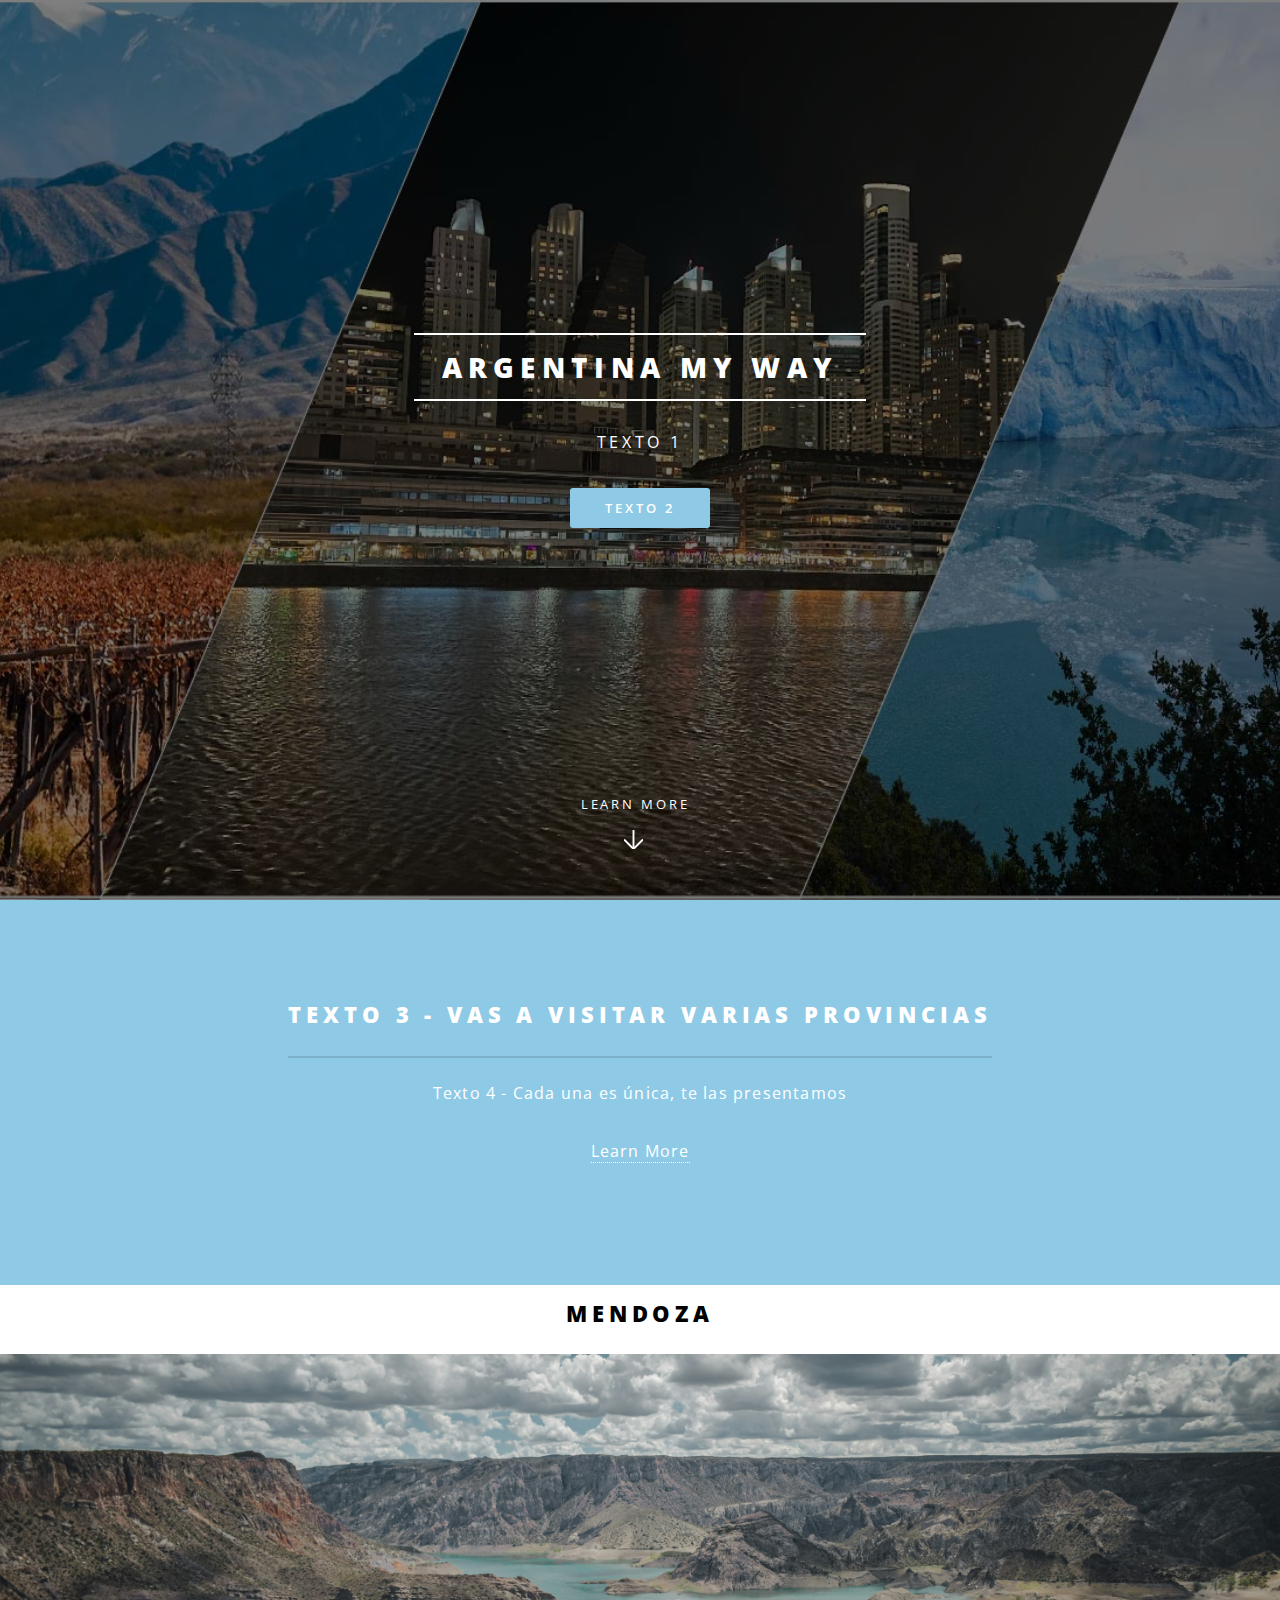
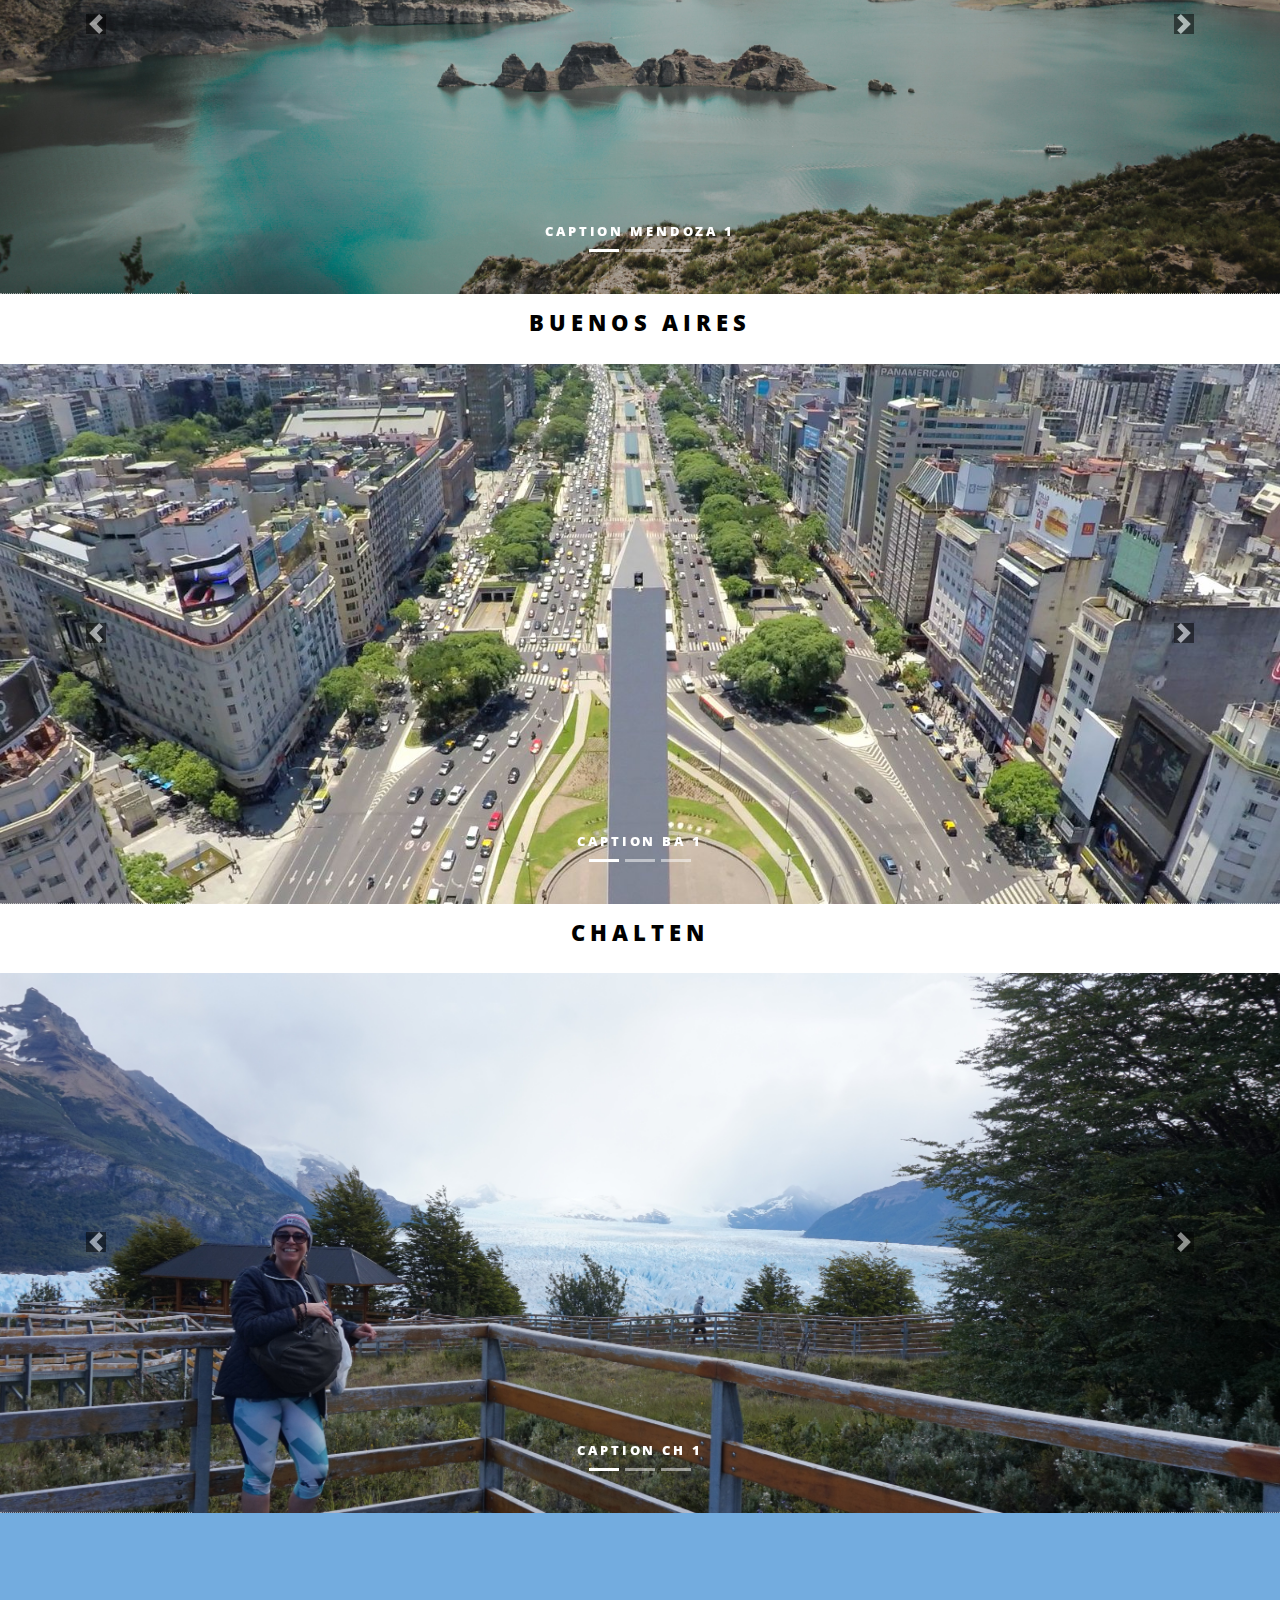
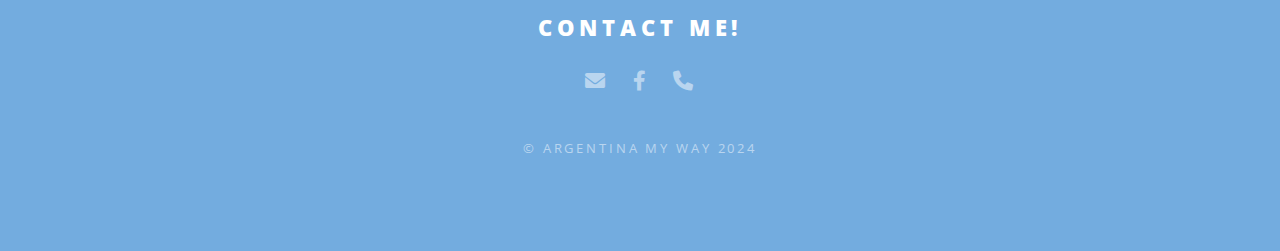
==== op1.html @ 93f3bcc3 "Added images" ====
<!DOCTYPE HTML>

<html>
	<head>
		<title>Argentina My Way</title>
		<meta charset="utf-8" />
		<meta name="viewport" content="width=device-width, initial-scale=1, user-scalable=no" />
		<link rel="stylesheet" href="https://cdn.jsdelivr.net/npm/bootstrap@4.0.0/dist/css/bootstrap.min.css" integrity="sha384-Gn5384xqQ1aoWXA+058RXPxPg6fy4IWvTNh0E263XmFcJlSAwiGgFAW/dAiS6JXm" crossorigin="anonymous">
		<link rel="stylesheet" href="assets/css/main.css" />
		<link rel="stylesheet" href="https://cdnjs.cloudflare.com/ajax/libs/font-awesome/6.0.0-beta3/css/all.min.css">

		<noscript><link rel="stylesheet" href="assets/css/noscript.css" /></noscript>
	</head>
	<body class="landing is-preload">

		<!-- Page Wrapper -->
			<div id="page-wrapper">

				

				<!-- Banner -->
				<section id="banner">
					<div class="inner">
						<h2>Argentina My Way</h2>
						<p> Texto 1</p>
						<ul class="actions special">
							<li><a href="#" class="button primary">Texto 2</a></li>
						</ul>
					</div>
					<a href="#one" class="more scrolly">Learn More</a>
				</section>

				

			</div>
			<section id="one" class="wrapper style1 special">
				<div class="inner">
					<header class="major">
						<h2>Texto 3 - Vas a visitar varias provincias</h2>
						<p>Texto 4 - Cada una es única, te las presentamos</p>
						<a href="#one" class="blanco">Learn More</a>
					</header>

				</div>
			</section>
			
			<div class="cosas">
				
			</div>
			<div class="separador">
				<h2 class="subhead">Mendoza</h2>
			</div>
			<div class="slider">
				<div id="carouselExampleIndicators" class="carousel slide" class="" data-ride="carousel">
					<ol class="carousel-indicators">
						<li data-target="#carouselExampleIndicators" data-slide-to="0" class="active"></li>
						<li data-target="#carouselExampleIndicators" data-slide-to="1"></li>
						<li data-target="#carouselExampleIndicators" data-slide-to="2"></li>
					</ol>
					<div class="carousel-inner">
						<div class="carousel-item active">
							<img class="d-block w-100 cover" src="/images/mz1.jpg" alt="First slide">
							<div class="carousel-caption d-none d-md-block">
								<h5>Caption Mendoza 1</h5>
							</div>
						</div>
						<div class="carousel-item">
							<img class="d-block w-100 cover" src="/images/mz2.jpg" alt="Second slide">
							<div class="carousel-caption d-none d-md-block">
								<h5>Caption Mendoza 2</h5>
							</div>
						</div>
						<div class="carousel-item">
							<img class="d-block w-100 cover" src="/images/mz3.jpg" alt="Third slide">
							<div class="carousel-caption d-none d-md-block">
								<h5>Caption Mendoza 3</h5>
							</div>
						</div>
					</div>
					<a class="carousel-control-prev" href="#carouselExampleIndicators" role="button" data-slide="prev">
						<span class="carousel-control-prev-icon" aria-hidden="true"></span>
						<span class="sr-only">Previous</span>
					</a>
					<a class="carousel-control-next" href="#carouselExampleIndicators" role="button" data-slide="next">
						<span class="carousel-control-next-icon" aria-hidden="true"></span>
						<span class="sr-only">Next</span>
					</a>
				</div>

			</div>
			<div class="separador">
				<h2 class="subhead">Buenos Aires</h2>
			</div>
			<div class="slider">
				<div id="carouselExampleIndicators2" class="carousel slide" class="" data-ride="carousel">
					<ol class="carousel-indicators">
						<li data-target="#carouselExampleIndicators2" data-slide-to="0" class="active"></li>
						<li data-target="#carouselExampleIndicators2" data-slide-to="1"></li>
						<li data-target="#carouselExampleIndicators2" data-slide-to="2"></li>
					</ol>
					<div class="carousel-inner">
						<div class="carousel-item active">
							<img class="d-block w-100 cover" src="/images/bsas1.jpg" alt="First slide">
							<div class="carousel-caption d-none d-md-block">
								<h5>Caption BA 1</h5>
							</div>
						</div>
						<div class="carousel-item">
							<img class="d-block w-100 cover" src="/images/bsas2.jpg" alt="Second slide">
							<div class="carousel-caption d-none d-md-block">
								<h5>Caption BA 2</h5>
							</div>
						</div>
						<div class="carousel-item">
							<img class="d-block w-100 cover" src="/images/bsas3.jpg" alt="Third slide">
							<div class="carousel-caption d-none d-md-block">
								<h5>Caption BA 3</h5>
							</div>
						</div>
					</div>
					<a class="carousel-control-prev" href="#carouselExampleIndicators2" role="button" data-slide="prev">
						<span class="carousel-control-prev-icon" aria-hidden="true"></span>
						<span class="sr-only">Previous</span>
					</a>
					<a class="carousel-control-next" href="#carouselExampleIndicators2" role="button" data-slide="next">
						<span class="carousel-control-next-icon" aria-hidden="true"></span>
						<span class="sr-only">Next</span>
					</a>
				</div>

			</div>
			<div class="separador">
				<h2 class="subhead">Chalten</h2>
			</div>
			<div class="slider">
				<div id="carouselExampleIndicators3" class="carousel slide" class="" data-ride="carousel">
					<ol class="carousel-indicators">
						<li data-target="#carouselExampleIndicators3 " data-slide-to="0" class="active"></li>
						<li data-target="#carouselExampleIndicators3" data-slide-to="1"></li>
						<li data-target="#carouselExampleIndicators3" data-slide-to="2"></li>
					</ol>
					<div class="carousel-inner">
						<div class="carousel-item active">
							<img class="d-block w-100 cover" src="/images/ch1.jpg" alt="First slide">
							<div class="carousel-caption d-none d-md-block">
								<h5>Caption CH 1</h5>
							</div>
						</div>
						<div class="carousel-item">
							<img class="d-block w-100 cover" src="/images/ch2.jpg" alt="Second slide">
							<div class="carousel-caption d-none d-md-block">
								<h5>Caption CH 2</h5>
							</div>
						</div>
						<div class="carousel-item">
							<img class="d-block w-100 cover" src="/images/ch3.jpg" alt="Third slide">
							<div class="carousel-caption d-none d-md-block">
								<h5>Caption CH 3</h5>
							</div>
						</div>
					</div>
					<a class="carousel-control-prev" href="#carouselExampleIndicators3" role="button" data-slide="prev">
						<span class="carousel-control-prev-icon" aria-hidden="true"></span>
						<span class="sr-only">Previous</span>
					</a>
					<a class="carousel-control-next" href="#carouselExampleIndicators3" role="button" data-slide="next">
						<span class="carousel-control-next-icon" aria-hidden="true"></span>
						<span class="sr-only">Next</span>
					</a>
				</div>

			</div>
			
			
			

			<!-- Footer -->
				<footer id="footer">
					<h2>Contact me!</h2>
					<ul class="icons">
						<li><a href="#" class="icon solid fa-envelope"><span class="label">Email</span></a></li>
						<li><a href="#" class="icon brands fa-facebook-f"><span class="label">Facebook</span></a></li>
						<li><a href="#" class="icon solid  fa-phone"><span class="label">Phone</span></a></li>

					</ul>
					<ul class="copyright">
						<li>&copy; Argentina My Way 2024</li>
					</ul>
				</footer>
		<!-- Scripts -->
			<script src="assets/js/jquery.min.js"></script>
			<script src="assets/js/jquery.scrollex.min.js"></script>
			<script src="assets/js/jquery.scrolly.min.js"></script>
			<script src="assets/js/browser.min.js"></script>
			<script src="assets/js/breakpoints.min.js"></script>
			<script src="assets/js/util.js"></script>
			<script src="assets/js/main.js"></script>
			<script src="https://code.jquery.com/jquery-3.2.1.slim.min.js" integrity="sha384-KJ3o2DKtIkvYIK3UENzmM7KCkRr/rE9/Qpg6aAZGJwFDMVNA/GpGFF93hXpG5KkN" crossorigin="anonymous"></script>
			<script src="https://cdn.jsdelivr.net/npm/popper.js@1.12.9/dist/umd/popper.min.js" integrity="sha384-ApNbgh9B+Y1QKtv3Rn7W3mgPxhU9K/ScQsAP7hUibX39j7fakFPskvXusvfa0b4Q" crossorigin="anonymous"></script>
			<script src="https://cdn.jsdelivr.net/npm/bootstrap@4.0.0/dist/js/bootstrap.min.js" integrity="sha384-JZR6Spejh4U02d8jOt6vLEHfe/JQGiRRSQQxSfFWpi1MquVdAyjUar5+76PVCmYl" crossorigin="anonymous"></script>

	</body>
</html>
---- assets/css/main.css ----
@import url(fontawesome-all.min.css);
@import url("https://fonts.googleapis.com/css?family=Open+Sans:400,400italic,600,600italic,800,800italic");

/*
	Spectral by HTML5 UP
	html5up.net | @ajlkn
	Free for personal and commercial use under the CCA 3.0 license (html5up.net/license)
*/

html, body, div, span, applet, object,
iframe, h1, h2, h3, h4, h5, h6, p, blockquote,
pre, a, abbr, acronym, address, big, cite,
code, del, dfn, em, img, ins, kbd, q, s, samp,
small, strike, strong, sub, sup, tt, var, b,
u, i, center, dl, dt, dd, ol, ul, li, fieldset,
form, label, legend, table, caption, tbody,
tfoot, thead, tr, th, td, article, aside,
canvas, details, embed, figure, figcaption,
footer, header, hgroup, menu, nav, output, ruby,
section, summary, time, mark, audio, video {
	margin: 0;
	padding: 0;
	border: 0;
	font-size: 100%;
	font: inherit;
	vertical-align: baseline;}

article, aside, details, figcaption, figure,
footer, header, hgroup, menu, nav, section {
	display: block;}

body {
	line-height: 1;
}

ol, ul {
	list-style: none;
}

blockquote, q {
	quotes: none;
}

	blockquote:before, blockquote:after, q:before, q:after {
		content: '';
		content: none;
	}

table {
	border-collapse: collapse;
	border-spacing: 0;
}

body {
	-webkit-text-size-adjust: none;
}

mark {
	background-color: transparent;
	color: inherit;
}

input::-moz-focus-inner {
	border: 0;
	padding: 0;
}

input, select, textarea {
	-moz-appearance: none;
	-webkit-appearance: none;
	-ms-appearance: none;
	appearance: none;
}

/* Basic */

	@-ms-viewport {
		width: device-width;
	}

	html {
		box-sizing: border-box;
	}

	*, *:before, *:after {
		box-sizing: inherit;
	}

	body {
		background: #fff;
	}

		body.is-preload *, body.is-preload *:before, body.is-preload *:after {
			-moz-animation: none !important;
			-webkit-animation: none !important;
			-ms-animation: none !important;
			animation: none !important;
			-moz-transition: none !important;
			-webkit-transition: none !important;
			-ms-transition: none !important;
			transition: none !important;
		}

	body, input, select, textarea {
		color: #fff;
		font-family: "Open Sans", Helvetica, sans-serif;
		font-size: 15pt;
		font-weight: 400;
		letter-spacing: 0.075em;
		line-height: 1.65em;
	}

		@media screen and (max-width: 1680px) {

			body, input, select, textarea {
				font-size: 13pt;
			}

		}

		@media screen and (max-width: 1280px) {

			body, input, select, textarea {
				font-size: 12pt;
			}

		}

		@media screen and (max-width: 736px) {

			body, input, select, textarea {
				font-size: 11pt;
				letter-spacing: 0.0375em;
			}

		}

	a {
		-moz-transition: color 0.2s ease, border-bottom-color 0.2s ease;
		-webkit-transition: color 0.2s ease, border-bottom-color 0.2s ease;
		-ms-transition: color 0.2s ease, border-bottom-color 0.2s ease;
		transition: color 0.2s ease, border-bottom-color 0.2s ease;
		border-bottom: dotted 1px;
		color: inherit;
		text-decoration: none;
	}

		a:hover {
			border-bottom-color: #8ecae6;
			color: #8ecae6;
		}

	strong, b {
		color: #fff;
		font-weight: 600;
	}

	em, i {
		font-style: italic;
	}

	p {
		margin: 0 0 2em 0;
	}

	h1, h2, h3, h4, h5, h6 {
		color: #fff;
		font-weight: 800;
		letter-spacing: 0.225em;
		line-height: 1em;
		margin: 0 0 1em 0;
		text-transform: uppercase;
	}

		h1 a, h2 a, h3 a, h4 a, h5 a, h6 a {
			color: inherit;
			text-decoration: none;
		}

	h2 {
		font-size: 1.35em;
		line-height: 1.75em;
	}

		@media screen and (max-width: 736px) {

			h2 {
				font-size: 1.1em;
				line-height: 1.65em;
			}

		}

	h3 {
		font-size: 1.15em;
		line-height: 1.75em;
	}

		@media screen and (max-width: 736px) {

			h3 {
				font-size: 1em;
				line-height: 1.65em;
			}

		}

	h4 {
		font-size: 1em;
		line-height: 1.5em;
	}

	h5 {
		font-size: 0.8em;
		line-height: 1.5em;
	}

	h6 {
		font-size: 0.7em;
		line-height: 1.5em;
	}

	sub {
		font-size: 0.8em;
		position: relative;
		top: 0.5em;
	}

	sup {
		font-size: 0.8em;
		position: relative;
		top: -0.5em;
	}

	hr {
		border: 0;
		border-bottom: solid 2px #fff;
		margin: 3em 0;
	}

		hr.major {
			margin: 4.5em 0;
		}

	blockquote {
		border-left: solid 4px #fff;
		font-style: italic;
		margin: 0 0 2em 0;
		padding: 0.5em 0 0.5em 2em;
	}

	code {
		background: rgba(144, 144, 144, 0.25);
		border-radius: 3px;
		font-family: "Courier New", monospace;
		font-size: 0.9em;
		letter-spacing: 0;
		margin: 0 0.25em;
		padding: 0.25em 0.65em;
	}

	pre {
		-webkit-overflow-scrolling: touch;
		font-family: "Courier New", monospace;
		font-size: 0.9em;
		margin: 0 0 2em 0;
	}

		pre code {
			display: block;
			line-height: 1.75em;
			padding: 1em 1.5em;
			overflow-x: auto;
		}

	.align-left {
		text-align: left;
	}

	.align-center {
		text-align: center;
	}

	.align-right {
		text-align: right;
	}

/* Row */

	.row {
		display: flex;
		flex-wrap: wrap;
		box-sizing: border-box;
		align-items: stretch;
	}

		.row > * {
			box-sizing: border-box;
		}

		.row.gtr-uniform > * > :last-child {
			margin-bottom: 0;
		}

		.row.aln-left {
			justify-content: flex-start;
		}

		.row.aln-center {
			justify-content: center;
		}

		.row.aln-right {
			justify-content: flex-end;
		}

		.row.aln-top {
			align-items: flex-start;
		}

		.row.aln-middle {
			align-items: center;
		}

		.row.aln-bottom {
			align-items: flex-end;
		}

		.row > .imp {
			order: -1;
		}

		.row > .col-1 {
			width: 8.33333%;
		}

		.row > .off-1 {
			margin-left: 8.33333%;
		}

		.row > .col-2 {
			width: 16.66667%;
		}

		.row > .off-2 {
			margin-left: 16.66667%;
		}

		.row > .col-3 {
			width: 25%;
		}

		.row > .off-3 {
			margin-left: 25%;
		}

		.row > .col-4 {
			width: 33.33333%;
		}

		.row > .off-4 {
			margin-left: 33.33333%;
		}

		.row > .col-5 {
			width: 41.66667%;
		}

		.row > .off-5 {
			margin-left: 41.66667%;
		}

		.row > .col-6 {
			width: 50%;
		}

		.row > .off-6 {
			margin-left: 50%;
		}

		.row > .col-7 {
			width: 58.33333%;
		}

		.row > .off-7 {
			margin-left: 58.33333%;
		}

		.row > .col-8 {
			width: 66.66667%;
		}

		.row > .off-8 {
			margin-left: 66.66667%;
		}

		.row > .col-9 {
			width: 75%;
		}

		.row > .off-9 {
			margin-left: 75%;
		}

		.row > .col-10 {
			width: 83.33333%;
		}

		.row > .off-10 {
			margin-left: 83.33333%;
		}

		.row > .col-11 {
			width: 91.66667%;
		}

		.row > .off-11 {
			margin-left: 91.66667%;
		}

		.row > .col-12 {
			width: 100%;
		}

		.row > .off-12 {
			margin-left: 100%;
		}

		.row.gtr-0 {
			margin-top: 0;
			margin-left: 0em;
		}

			.row.gtr-0 > * {
				padding: 0 0 0 0em;
			}

			.row.gtr-0.gtr-uniform {
				margin-top: 0em;
			}

				.row.gtr-0.gtr-uniform > * {
					padding-top: 0em;
				}

		.row.gtr-25 {
			margin-top: 0;
			margin-left: -0.375em;
		}

			.row.gtr-25 > * {
				padding: 0 0 0 0.375em;
			}

			.row.gtr-25.gtr-uniform {
				margin-top: -0.375em;
			}

				.row.gtr-25.gtr-uniform > * {
					padding-top: 0.375em;
				}

		.row.gtr-50 {
			margin-top: 0;
			margin-left: -0.75em;
		}

			.row.gtr-50 > * {
				padding: 0 0 0 0.75em;
			}

			.row.gtr-50.gtr-uniform {
				margin-top: -0.75em;
			}

				.row.gtr-50.gtr-uniform > * {
					padding-top: 0.75em;
				}

		.row {
			margin-top: 0;
			margin-left: -1.5em;
		}

			.row > * {
				padding: 0 0 0 1.5em;
			}

			.row.gtr-uniform {
				margin-top: -1.5em;
			}

				.row.gtr-uniform > * {
					padding-top: 1.5em;
				}

		.row.gtr-150 {
			margin-top: 0;
			margin-left: -2.25em;
		}

			.row.gtr-150 > * {
				padding: 0 0 0 2.25em;
			}

			.row.gtr-150.gtr-uniform {
				margin-top: -2.25em;
			}

				.row.gtr-150.gtr-uniform > * {
					padding-top: 2.25em;
				}

		.row.gtr-200 {
			margin-top: 0;
			margin-left: -3em;
		}

			.row.gtr-200 > * {
				padding: 0 0 0 3em;
			}

			.row.gtr-200.gtr-uniform {
				margin-top: -3em;
			}

				.row.gtr-200.gtr-uniform > * {
					padding-top: 3em;
				}

		@media screen and (max-width: 1680px) {

			.row {
				display: flex;
				flex-wrap: wrap;
				box-sizing: border-box;
				align-items: stretch;
			}

				.row > * {
					box-sizing: border-box;
				}

				.row.gtr-uniform > * > :last-child {
					margin-bottom: 0;
				}

				.row.aln-left {
					justify-content: flex-start;
				}

				.row.aln-center {
					justify-content: center;
				}

				.row.aln-right {
					justify-content: flex-end;
				}

				.row.aln-top {
					align-items: flex-start;
				}

				.row.aln-middle {
					align-items: center;
				}

				.row.aln-bottom {
					align-items: flex-end;
				}

				.row > .imp-xlarge {
					order: -1;
				}

				.row > .col-1-xlarge {
					width: 8.33333%;
				}

				.row > .off-1-xlarge {
					margin-left: 8.33333%;
				}

				.row > .col-2-xlarge {
					width: 16.66667%;
				}

				.row > .off-2-xlarge {
					margin-left: 16.66667%;
				}

				.row > .col-3-xlarge {
					width: 25%;
				}

				.row > .off-3-xlarge {
					margin-left: 25%;
				}

				.row > .col-4-xlarge {
					width: 33.33333%;
				}

				.row > .off-4-xlarge {
					margin-left: 33.33333%;
				}

				.row > .col-5-xlarge {
					width: 41.66667%;
				}

				.row > .off-5-xlarge {
					margin-left: 41.66667%;
				}

				.row > .col-6-xlarge {
					width: 50%;
				}

				.row > .off-6-xlarge {
					margin-left: 50%;
				}

				.row > .col-7-xlarge {
					width: 58.33333%;
				}

				.row > .off-7-xlarge {
					margin-left: 58.33333%;
				}

				.row > .col-8-xlarge {
					width: 66.66667%;
				}

				.row > .off-8-xlarge {
					margin-left: 66.66667%;
				}

				.row > .col-9-xlarge {
					width: 75%;
				}

				.row > .off-9-xlarge {
					margin-left: 75%;
				}

				.row > .col-10-xlarge {
					width: 83.33333%;
				}

				.row > .off-10-xlarge {
					margin-left: 83.33333%;
				}

				.row > .col-11-xlarge {
					width: 91.66667%;
				}

				.row > .off-11-xlarge {
					margin-left: 91.66667%;
				}

				.row > .col-12-xlarge {
					width: 100%;
				}

				.row > .off-12-xlarge {
					margin-left: 100%;
				}

				.row.gtr-0 {
					margin-top: 0;
					margin-left: 0em;
				}

					.row.gtr-0 > * {
						padding: 0 0 0 0em;
					}

					.row.gtr-0.gtr-uniform {
						margin-top: 0em;
					}

						.row.gtr-0.gtr-uniform > * {
							padding-top: 0em;
						}

				.row.gtr-25 {
					margin-top: 0;
					margin-left: -0.375em;
				}

					.row.gtr-25 > * {
						padding: 0 0 0 0.375em;
					}

					.row.gtr-25.gtr-uniform {
						margin-top: -0.375em;
					}

						.row.gtr-25.gtr-uniform > * {
							padding-top: 0.375em;
						}

				.row.gtr-50 {
					margin-top: 0;
					margin-left: -0.75em;
				}

					.row.gtr-50 > * {
						padding: 0 0 0 0.75em;
					}

					.row.gtr-50.gtr-uniform {
						margin-top: -0.75em;
					}

						.row.gtr-50.gtr-uniform > * {
							padding-top: 0.75em;
						}

				.row {
					margin-top: 0;
					margin-left: -1.5em;
				}

					.row > * {
						padding: 0 0 0 1.5em;
					}

					.row.gtr-uniform {
						margin-top: -1.5em;
					}

						.row.gtr-uniform > * {
							padding-top: 1.5em;
						}

				.row.gtr-150 {
					margin-top: 0;
					margin-left: -2.25em;
				}

					.row.gtr-150 > * {
						padding: 0 0 0 2.25em;
					}

					.row.gtr-150.gtr-uniform {
						margin-top: -2.25em;
					}

						.row.gtr-150.gtr-uniform > * {
							padding-top: 2.25em;
						}

				.row.gtr-200 {
					margin-top: 0;
					margin-left: -3em;
				}

					.row.gtr-200 > * {
						padding: 0 0 0 3em;
					}

					.row.gtr-200.gtr-uniform {
						margin-top: -3em;
					}

						.row.gtr-200.gtr-uniform > * {
							padding-top: 3em;
						}

		}

		@media screen and (max-width: 1280px) {

			.row {
				display: flex;
				flex-wrap: wrap;
				box-sizing: border-box;
				align-items: stretch;
			}

				.row > * {
					box-sizing: border-box;
				}

				.row.gtr-uniform > * > :last-child {
					margin-bottom: 0;
				}

				.row.aln-left {
					justify-content: flex-start;
				}

				.row.aln-center {
					justify-content: center;
				}

				.row.aln-right {
					justify-content: flex-end;
				}

				.row.aln-top {
					align-items: flex-start;
				}

				.row.aln-middle {
					align-items: center;
				}

				.row.aln-bottom {
					align-items: flex-end;
				}

				.row > .imp-large {
					order: -1;
				}

				.row > .col-1-large {
					width: 8.33333%;
				}

				.row > .off-1-large {
					margin-left: 8.33333%;
				}

				.row > .col-2-large {
					width: 16.66667%;
				}

				.row > .off-2-large {
					margin-left: 16.66667%;
				}

				.row > .col-3-large {
					width: 25%;
				}

				.row > .off-3-large {
					margin-left: 25%;
				}

				.row > .col-4-large {
					width: 33.33333%;
				}

				.row > .off-4-large {
					margin-left: 33.33333%;
				}

				.row > .col-5-large {
					width: 41.66667%;
				}

				.row > .off-5-large {
					margin-left: 41.66667%;
				}

				.row > .col-6-large {
					width: 50%;
				}

				.row > .off-6-large {
					margin-left: 50%;
				}

				.row > .col-7-large {
					width: 58.33333%;
				}

				.row > .off-7-large {
					margin-left: 58.33333%;
				}

				.row > .col-8-large {
					width: 66.66667%;
				}

				.row > .off-8-large {
					margin-left: 66.66667%;
				}

				.row > .col-9-large {
					width: 75%;
				}

				.row > .off-9-large {
					margin-left: 75%;
				}

				.row > .col-10-large {
					width: 83.33333%;
				}

				.row > .off-10-large {
					margin-left: 83.33333%;
				}

				.row > .col-11-large {
					width: 91.66667%;
				}

				.row > .off-11-large {
					margin-left: 91.66667%;
				}

				.row > .col-12-large {
					width: 100%;
				}

				.row > .off-12-large {
					margin-left: 100%;
				}

				.row.gtr-0 {
					margin-top: 0;
					margin-left: 0em;
				}

					.row.gtr-0 > * {
						padding: 0 0 0 0em;
					}

					.row.gtr-0.gtr-uniform {
						margin-top: 0em;
					}

						.row.gtr-0.gtr-uniform > * {
							padding-top: 0em;
						}

				.row.gtr-25 {
					margin-top: 0;
					margin-left: -0.375em;
				}

					.row.gtr-25 > * {
						padding: 0 0 0 0.375em;
					}

					.row.gtr-25.gtr-uniform {
						margin-top: -0.375em;
					}

						.row.gtr-25.gtr-uniform > * {
							padding-top: 0.375em;
						}

				.row.gtr-50 {
					margin-top: 0;
					margin-left: -0.75em;
				}

					.row.gtr-50 > * {
						padding: 0 0 0 0.75em;
					}

					.row.gtr-50.gtr-uniform {
						margin-top: -0.75em;
					}

						.row.gtr-50.gtr-uniform > * {
							padding-top: 0.75em;
						}

				.row {
					margin-top: 0;
					margin-left: -1.5em;
				}

					.row > * {
						padding: 0 0 0 1.5em;
					}

					.row.gtr-uniform {
						margin-top: -1.5em;
					}

						.row.gtr-uniform > * {
							padding-top: 1.5em;
						}

				.row.gtr-150 {
					margin-top: 0;
					margin-left: -2.25em;
				}

					.row.gtr-150 > * {
						padding: 0 0 0 2.25em;
					}

					.row.gtr-150.gtr-uniform {
						margin-top: -2.25em;
					}

						.row.gtr-150.gtr-uniform > * {
							padding-top: 2.25em;
						}

				.row.gtr-200 {
					margin-top: 0;
					margin-left: -3em;
				}

					.row.gtr-200 > * {
						padding: 0 0 0 3em;
					}

					.row.gtr-200.gtr-uniform {
						margin-top: -3em;
					}

						.row.gtr-200.gtr-uniform > * {
							padding-top: 3em;
						}

		}

		@media screen and (max-width: 980px) {

			.row {
				display: flex;
				flex-wrap: wrap;
				box-sizing: border-box;
				align-items: stretch;
			}

				.row > * {
					box-sizing: border-box;
				}

				.row.gtr-uniform > * > :last-child {
					margin-bottom: 0;
				}

				.row.aln-left {
					justify-content: flex-start;
				}

				.row.aln-center {
					justify-content: center;
				}

				.row.aln-right {
					justify-content: flex-end;
				}

				.row.aln-top {
					align-items: flex-start;
				}

				.row.aln-middle {
					align-items: center;
				}

				.row.aln-bottom {
					align-items: flex-end;
				}

				.row > .imp-medium {
					order: -1;
				}

				.row > .col-1-medium {
					width: 8.33333%;
				}

				.row > .off-1-medium {
					margin-left: 8.33333%;
				}

				.row > .col-2-medium {
					width: 16.66667%;
				}

				.row > .off-2-medium {
					margin-left: 16.66667%;
				}

				.row > .col-3-medium {
					width: 25%;
				}

				.row > .off-3-medium {
					margin-left: 25%;
				}

				.row > .col-4-medium {
					width: 33.33333%;
				}

				.row > .off-4-medium {
					margin-left: 33.33333%;
				}

				.row > .col-5-medium {
					width: 41.66667%;
				}

				.row > .off-5-medium {
					margin-left: 41.66667%;
				}

				.row > .col-6-medium {
					width: 50%;
				}

				.row > .off-6-medium {
					margin-left: 50%;
				}

				.row > .col-7-medium {
					width: 58.33333%;
				}

				.row > .off-7-medium {
					margin-left: 58.33333%;
				}

				.row > .col-8-medium {
					width: 66.66667%;
				}

				.row > .off-8-medium {
					margin-left: 66.66667%;
				}

				.row > .col-9-medium {
					width: 75%;
				}

				.row > .off-9-medium {
					margin-left: 75%;
				}

				.row > .col-10-medium {
					width: 83.33333%;
				}

				.row > .off-10-medium {
					margin-left: 83.33333%;
				}

				.row > .col-11-medium {
					width: 91.66667%;
				}

				.row > .off-11-medium {
					margin-left: 91.66667%;
				}

				.row > .col-12-medium {
					width: 100%;
				}

				.row > .off-12-medium {
					margin-left: 100%;
				}

				.row.gtr-0 {
					margin-top: 0;
					margin-left: 0em;
				}

					.row.gtr-0 > * {
						padding: 0 0 0 0em;
					}

					.row.gtr-0.gtr-uniform {
						margin-top: 0em;
					}

						.row.gtr-0.gtr-uniform > * {
							padding-top: 0em;
						}

				.row.gtr-25 {
					margin-top: 0;
					margin-left: -0.375em;
				}

					.row.gtr-25 > * {
						padding: 0 0 0 0.375em;
					}

					.row.gtr-25.gtr-uniform {
						margin-top: -0.375em;
					}

						.row.gtr-25.gtr-uniform > * {
							padding-top: 0.375em;
						}

				.row.gtr-50 {
					margin-top: 0;
					margin-left: -0.75em;
				}

					.row.gtr-50 > * {
						padding: 0 0 0 0.75em;
					}

					.row.gtr-50.gtr-uniform {
						margin-top: -0.75em;
					}

						.row.gtr-50.gtr-uniform > * {
							padding-top: 0.75em;
						}

				.row {
					margin-top: 0;
					margin-left: -1.5em;
				}

					.row > * {
						padding: 0 0 0 1.5em;
					}

					.row.gtr-uniform {
						margin-top: -1.5em;
					}

						.row.gtr-uniform > * {
							padding-top: 1.5em;
						}

				.row.gtr-150 {
					margin-top: 0;
					margin-left: -2.25em;
				}

					.row.gtr-150 > * {
						padding: 0 0 0 2.25em;
					}

					.row.gtr-150.gtr-uniform {
						margin-top: -2.25em;
					}

						.row.gtr-150.gtr-uniform > * {
							padding-top: 2.25em;
						}

				.row.gtr-200 {
					margin-top: 0;
					margin-left: -3em;
				}

					.row.gtr-200 > * {
						padding: 0 0 0 3em;
					}

					.row.gtr-200.gtr-uniform {
						margin-top: -3em;
					}

						.row.gtr-200.gtr-uniform > * {
							padding-top: 3em;
						}

		}

		@media screen and (max-width: 736px) {

			.row {
				display: flex;
				flex-wrap: wrap;
				box-sizing: border-box;
				align-items: stretch;
			}

				.row > * {
					box-sizing: border-box;
				}

				.row.gtr-uniform > * > :last-child {
					margin-bottom: 0;
				}

				.row.aln-left {
					justify-content: flex-start;
				}

				.row.aln-center {
					justify-content: center;
				}

				.row.aln-right {
					justify-content: flex-end;
				}

				.row.aln-top {
					align-items: flex-start;
				}

				.row.aln-middle {
					align-items: center;
				}

				.row.aln-bottom {
					align-items: flex-end;
				}

				.row > .imp-small {
					order: -1;
				}

				.row > .col-1-small {
					width: 8.33333%;
				}

				.row > .off-1-small {
					margin-left: 8.33333%;
				}

				.row > .col-2-small {
					width: 16.66667%;
				}

				.row > .off-2-small {
					margin-left: 16.66667%;
				}

				.row > .col-3-small {
					width: 25%;
				}

				.row > .off-3-small {
					margin-left: 25%;
				}

				.row > .col-4-small {
					width: 33.33333%;
				}

				.row > .off-4-small {
					margin-left: 33.33333%;
				}

				.row > .col-5-small {
					width: 41.66667%;
				}

				.row > .off-5-small {
					margin-left: 41.66667%;
				}

				.row > .col-6-small {
					width: 50%;
				}

				.row > .off-6-small {
					margin-left: 50%;
				}

				.row > .col-7-small {
					width: 58.33333%;
				}

				.row > .off-7-small {
					margin-left: 58.33333%;
				}

				.row > .col-8-small {
					width: 66.66667%;
				}

				.row > .off-8-small {
					margin-left: 66.66667%;
				}

				.row > .col-9-small {
					width: 75%;
				}

				.row > .off-9-small {
					margin-left: 75%;
				}

				.row > .col-10-small {
					width: 83.33333%;
				}

				.row > .off-10-small {
					margin-left: 83.33333%;
				}

				.row > .col-11-small {
					width: 91.66667%;
				}

				.row > .off-11-small {
					margin-left: 91.66667%;
				}

				.row > .col-12-small {
					width: 100%;
				}

				.row > .off-12-small {
					margin-left: 100%;
				}

				.row.gtr-0 {
					margin-top: 0;
					margin-left: 0em;
				}

					.row.gtr-0 > * {
						padding: 0 0 0 0em;
					}

					.row.gtr-0.gtr-uniform {
						margin-top: 0em;
					}

						.row.gtr-0.gtr-uniform > * {
							padding-top: 0em;
						}

				.row.gtr-25 {
					margin-top: 0;
					margin-left: -0.375em;
				}

					.row.gtr-25 > * {
						padding: 0 0 0 0.375em;
					}

					.row.gtr-25.gtr-uniform {
						margin-top: -0.375em;
					}

						.row.gtr-25.gtr-uniform > * {
							padding-top: 0.375em;
						}

				.row.gtr-50 {
					margin-top: 0;
					margin-left: -0.75em;
				}

					.row.gtr-50 > * {
						padding: 0 0 0 0.75em;
					}

					.row.gtr-50.gtr-uniform {
						margin-top: -0.75em;
					}

						.row.gtr-50.gtr-uniform > * {
							padding-top: 0.75em;
						}

				.row {
					margin-top: 0;
					margin-left: -1.5em;
				}

					.row > * {
						padding: 0 0 0 1.5em;
					}

					.row.gtr-uniform {
						margin-top: -1.5em;
					}

						.row.gtr-uniform > * {
							padding-top: 1.5em;
						}

				.row.gtr-150 {
					margin-top: 0;
					margin-left: -2.25em;
				}

					.row.gtr-150 > * {
						padding: 0 0 0 2.25em;
					}

					.row.gtr-150.gtr-uniform {
						margin-top: -2.25em;
					}

						.row.gtr-150.gtr-uniform > * {
							padding-top: 2.25em;
						}

				.row.gtr-200 {
					margin-top: 0;
					margin-left: -3em;
				}

					.row.gtr-200 > * {
						padding: 0 0 0 3em;
					}

					.row.gtr-200.gtr-uniform {
						margin-top: -3em;
					}

						.row.gtr-200.gtr-uniform > * {
							padding-top: 3em;
						}

		}

		@media screen and (max-width: 480px) {

			.row {
				display: flex;
				flex-wrap: wrap;
				box-sizing: border-box;
				align-items: stretch;
			}

				.row > * {
					box-sizing: border-box;
				}

				.row.gtr-uniform > * > :last-child {
					margin-bottom: 0;
				}

				.row.aln-left {
					justify-content: flex-start;
				}

				.row.aln-center {
					justify-content: center;
				}

				.row.aln-right {
					justify-content: flex-end;
				}

				.row.aln-top {
					align-items: flex-start;
				}

				.row.aln-middle {
					align-items: center;
				}

				.row.aln-bottom {
					align-items: flex-end;
				}

				.row > .imp-xsmall {
					order: -1;
				}

				.row > .col-1-xsmall {
					width: 8.33333%;
				}

				.row > .off-1-xsmall {
					margin-left: 8.33333%;
				}

				.row > .col-2-xsmall {
					width: 16.66667%;
				}

				.row > .off-2-xsmall {
					margin-left: 16.66667%;
				}

				.row > .col-3-xsmall {
					width: 25%;
				}

				.row > .off-3-xsmall {
					margin-left: 25%;
				}

				.row > .col-4-xsmall {
					width: 33.33333%;
				}

				.row > .off-4-xsmall {
					margin-left: 33.33333%;
				}

				.row > .col-5-xsmall {
					width: 41.66667%;
				}

				.row > .off-5-xsmall {
					margin-left: 41.66667%;
				}

				.row > .col-6-xsmall {
					width: 50%;
				}

				.row > .off-6-xsmall {
					margin-left: 50%;
				}

				.row > .col-7-xsmall {
					width: 58.33333%;
				}

				.row > .off-7-xsmall {
					margin-left: 58.33333%;
				}

				.row > .col-8-xsmall {
					width: 66.66667%;
				}

				.row > .off-8-xsmall {
					margin-left: 66.66667%;
				}

				.row > .col-9-xsmall {
					width: 75%;
				}

				.row > .off-9-xsmall {
					margin-left: 75%;
				}

				.row > .col-10-xsmall {
					width: 83.33333%;
				}

				.row > .off-10-xsmall {
					margin-left: 83.33333%;
				}

				.row > .col-11-xsmall {
					width: 91.66667%;
				}

				.row > .off-11-xsmall {
					margin-left: 91.66667%;
				}

				.row > .col-12-xsmall {
					width: 100%;
				}

				.row > .off-12-xsmall {
					margin-left: 100%;
				}

				.row.gtr-0 {
					margin-top: 0;
					margin-left: 0em;
				}

					.row.gtr-0 > * {
						padding: 0 0 0 0em;
					}

					.row.gtr-0.gtr-uniform {
						margin-top: 0em;
					}

						.row.gtr-0.gtr-uniform > * {
							padding-top: 0em;
						}

				.row.gtr-25 {
					margin-top: 0;
					margin-left: -0.375em;
				}

					.row.gtr-25 > * {
						padding: 0 0 0 0.375em;
					}

					.row.gtr-25.gtr-uniform {
						margin-top: -0.375em;
					}

						.row.gtr-25.gtr-uniform > * {
							padding-top: 0.375em;
						}

				.row.gtr-50 {
					margin-top: 0;
					margin-left: -0.75em;
				}

					.row.gtr-50 > * {
						padding: 0 0 0 0.75em;
					}

					.row.gtr-50.gtr-uniform {
						margin-top: -0.75em;
					}

						.row.gtr-50.gtr-uniform > * {
							padding-top: 0.75em;
						}

				.row {
					margin-top: 0;
					margin-left: -1.5em;
				}

					.row > * {
						padding: 0 0 0 1.5em;
					}

					.row.gtr-uniform {
						margin-top: -1.5em;
					}

						.row.gtr-uniform > * {
							padding-top: 1.5em;
						}

				.row.gtr-150 {
					margin-top: 0;
					margin-left: -2.25em;
				}

					.row.gtr-150 > * {
						padding: 0 0 0 2.25em;
					}

					.row.gtr-150.gtr-uniform {
						margin-top: -2.25em;
					}

						.row.gtr-150.gtr-uniform > * {
							padding-top: 2.25em;
						}

				.row.gtr-200 {
					margin-top: 0;
					margin-left: -3em;
				}

					.row.gtr-200 > * {
						padding: 0 0 0 3em;
					}

					.row.gtr-200.gtr-uniform {
						margin-top: -3em;
					}

						.row.gtr-200.gtr-uniform > * {
							padding-top: 3em;
						}

		}

/* Section/Article */

	section.special, article.special {
		text-align: center;
	}

	header p {
		color: rgba(255, 255, 255, 0.5);
		position: relative;
		top: -0.25em;
	}

	header h3 + p {
		font-size: 1.1em;
	}

	header h4 + p,
	header h5 + p,
	header h6 + p {
		font-size: 0.9em;
	}

	header.major {
		margin: 0 0 3.5em 0;
	}

		header.major h2, header.major h3, header.major h4, header.major h5, header.major h6 {
			border-bottom: solid 2px #fff;
			display: inline-block;
			padding-bottom: 1em;
			position: relative;
		}

			header.major h2:after, header.major h3:after, header.major h4:after, header.major h5:after, header.major h6:after {
				content: '';
				display: block;
				height: 1px;
			}

		header.major p {
			color: #fff;
			top: 0;
		}

		@media screen and (max-width: 736px) {

			header.major {
				margin: 0 0 2em 0;
			}

		}

	@media screen and (max-width: 980px) {

		header br {
			display: none;
		}

	}

/* Form */

	form {
		margin: 0 0 2em 0;
	}

	label {
		color: #fff;
		display: block;
		font-size: 0.9em;
		font-weight: 600;
		margin: 0 0 1em 0;
	}

	input[type="text"],
	input[type="password"],
	input[type="email"],
	select,
	textarea {
		-moz-appearance: none;
		-webkit-appearance: none;
		-ms-appearance: none;
		appearance: none;
		background-color: rgba(144, 144, 144, 0.25);
		border-radius: 3px;
		border: none;
		color: inherit;
		display: block;
		outline: 0;
		padding: 0 1em;
		text-decoration: none;
		width: 100%;
	}

		input[type="text"]:invalid,
		input[type="password"]:invalid,
		input[type="email"]:invalid,
		select:invalid,
		textarea:invalid {
			box-shadow: none;
		}

		input[type="text"]:focus,
		input[type="password"]:focus,
		input[type="email"]:focus,
		select:focus,
		textarea:focus {
			box-shadow: 0 0 0 2px #21b2a6;
		}

	select {
		background-size: 1.25em;
		background-repeat: no-repeat;
		background-position: calc(100% - 1em) center;
		height: 2.75em;
		padding-right: 2.75em;
		text-overflow: ellipsis;
	}

		select:focus::-ms-value {
			background-color: transparent;
		}

		select::-ms-expand {
			display: none;
		}

	input[type="text"],
	input[type="password"],
	input[type="email"],
	select {
		height: 2.75em;
	}

	textarea {
		padding: 0.75em 1em;
	}

	input[type="checkbox"],
	input[type="radio"] {
		-moz-appearance: none;
		-webkit-appearance: none;
		-ms-appearance: none;
		appearance: none;
		display: block;
		float: left;
		margin-right: -2em;
		opacity: 0;
		width: 1em;
		z-index: -1;
	}

		input[type="checkbox"] + label,
		input[type="radio"] + label {
			text-decoration: none;
			color: #fff;
			cursor: pointer;
			display: inline-block;
			font-size: 1em;
			font-weight: 400;
			padding-left: 2.4em;
			padding-right: 0.75em;
			position: relative;
		}

			input[type="checkbox"] + label:before,
			input[type="radio"] + label:before {
				-moz-osx-font-smoothing: grayscale;
				-webkit-font-smoothing: antialiased;
				display: inline-block;
				font-style: normal;
				font-variant: normal;
				text-rendering: auto;
				line-height: 1;
				text-transform: none !important;
				font-family: 'Font Awesome 5 Free';
				font-weight: 900;
			}

			input[type="checkbox"] + label:before,
			input[type="radio"] + label:before {
				background: rgba(144, 144, 144, 0.25);
				border-radius: 3px;
				content: '';
				display: inline-block;
				font-size: 0.8em;
				height: 2.0625em;
				left: 0;
				line-height: 2.0625em;
				position: absolute;
				text-align: center;
				top: 0;
				width: 2.0625em;
			}

		input[type="checkbox"]:checked + label:before,
		input[type="radio"]:checked + label:before {
			background: #2e3842;
			color: #fff;
			content: '\f00c';
		}

		input[type="checkbox"]:focus + label:before,
		input[type="radio"]:focus + label:before {
			box-shadow: 0 0 0 2px #21b2a6;
		}

	input[type="checkbox"] + label:before {
		border-radius: 3px;
	}

	input[type="radio"] + label:before {
		border-radius: 100%;
	}

	::-webkit-input-placeholder {
		color: rgba(255, 255, 255, 0.5) !important;
		opacity: 1.0;
	}

	:-moz-placeholder {
		color: rgba(255, 255, 255, 0.5) !important;
		opacity: 1.0;
	}

	::-moz-placeholder {
		color: rgba(255, 255, 255, 0.5) !important;
		opacity: 1.0;
	}

	:-ms-input-placeholder {
		color: rgba(255, 255, 255, 0.5) !important;
		opacity: 1.0;
	}

/* Box */

	.box {
		border-radius: 3px;
		border: solid 2px #fff;
		margin-bottom: 2em;
		padding: 1.5em;
	}

		.box > :last-child,
		.box > :last-child > :last-child,
		.box > :last-child > :last-child > :last-child {
			margin-bottom: 0;
		}

		.box.alt {
			border: 0;
			border-radius: 0;
			padding: 0;
		}

/* Icon */

	.icon {
		text-decoration: none;
		border-bottom: none;
		position: relative;
	}

		.icon:before {
			-moz-osx-font-smoothing: grayscale;
			-webkit-font-smoothing: antialiased;
			display: inline-block;
			font-style: normal;
			font-variant: normal;
			text-rendering: auto;
			line-height: 1;
			text-transform: none !important;
			font-family: 'Font Awesome 5 Free';
			font-weight: 400;
		}

		.icon > .label {
			display: none;
		}

		.icon:before {
			line-height: inherit;
		}

		.icon.solid:before {
			font-weight: 900;
		}

		.icon.brands:before {
			font-family: 'Font Awesome 5 Brands';
		}

		.icon.major {
			-moz-transform: rotate(-45deg);
			-webkit-transform: rotate(-45deg);
			-ms-transform: rotate(-45deg);
			transform: rotate(-45deg);
			border-radius: 3px;
			border: solid 2px #fff;
			display: inline-block;
			font-size: 1.35em;
			height: calc(3em + 2px);
			line-height: 3em;
			text-align: center;
			width: calc(3em + 2px);
		}

			.icon.major:before {
				-moz-transform: rotate(45deg);
				-webkit-transform: rotate(45deg);
				-ms-transform: rotate(45deg);
				transform: rotate(45deg);
				display: inline-block;
				font-size: 1.5em;
			}

			@media screen and (max-width: 736px) {

				.icon.major {
					font-size: 1em;
				}

			}

		.icon.style1 {
			color: #00ffcc;
		}

		.icon.style2 {
			color: #fff ;
		}

		.icon.style3 {
			color: #76ddff;
		}

/* Image */

	.image {
		border-radius: 3px;
		border: 0;
		display: inline-block;
		position: relative;
	}

		.image img {
			border-radius: 3px;
			display: block;
		}

		.image.left {
			float: left;
			margin: 0 2em 2em 0;
			top: 0.25em;
		}

		.image.right {
			float: right;
			margin: 0 0 2em 2em;
			top: 0.25em;
		}

		.image.left, .image.right {
			max-width: 40%;
		}

			.image.left img, .image.right img {
				width: 100%;
			}

		.image.fit {
			display: block;
			margin: 0 0 2em 0;
			width: 100%;
		}

			.image.fit img {
				width: 100%;
			}

/* List */

	ol {
		list-style: decimal;
		margin: 0 0 2em 0;
		padding-left: 1.25em;
	}

		ol li {
			padding-left: 0.25em;
		}

	ul {
		list-style: disc;
		margin: 0 0 2em 0;
		padding-left: 1em;
	}

		ul li {
			padding-left: 0.5em;
		}

		ul.alt {
			list-style: none;
			padding-left: 0;
		}

			ul.alt li {
				border-top: solid 1px #fff;
				padding: 0.5em 0;
			}

				ul.alt li:first-child {
					border-top: 0;
					padding-top: 0;
				}

	dl {
		margin: 0 0 2em 0;
	}

/* Actions */

	ul.actions {
		display: -moz-flex;
		display: -webkit-flex;
		display: -ms-flex;
		display: flex;
		cursor: default;
		list-style: none;
		margin-left: -1em;
		padding-left: 0;
	}

		ul.actions li {
			padding: 0 0 0 1em;
			vertical-align: middle;
		}

		ul.actions.special {
			-moz-justify-content: center;
			-webkit-justify-content: center;
			-ms-justify-content: center;
			justify-content: center;
			width: 100%;
			margin-left: 0;
		}

			ul.actions.special li:first-child {
				padding-left: 0;
			}

		ul.actions.stacked {
			-moz-flex-direction: column;
			-webkit-flex-direction: column;
			-ms-flex-direction: column;
			flex-direction: column;
			margin-left: 0;
		}

			ul.actions.stacked li {
				padding: 1em 0 0 0;
			}

				ul.actions.stacked li:first-child {
					padding-top: 0;
				}

		ul.actions.fit {
			width: calc(100% + 1em);
		}

			ul.actions.fit li {
				-moz-flex-grow: 1;
				-webkit-flex-grow: 1;
				-ms-flex-grow: 1;
				flex-grow: 1;
				-moz-flex-shrink: 1;
				-webkit-flex-shrink: 1;
				-ms-flex-shrink: 1;
				flex-shrink: 1;
				width: 100%;
			}

				ul.actions.fit li > * {
					width: 100%;
				}

			ul.actions.fit.stacked {
				width: 100%;
			}

		@media screen and (max-width: 480px) {

			ul.actions:not(.fixed) {
				-moz-flex-direction: column;
				-webkit-flex-direction: column;
				-ms-flex-direction: column;
				flex-direction: column;
				margin-left: 0;
				width: 100% !important;
			}

				ul.actions:not(.fixed) li {
					-moz-flex-grow: 1;
					-webkit-flex-grow: 1;
					-ms-flex-grow: 1;
					flex-grow: 1;
					-moz-flex-shrink: 1;
					-webkit-flex-shrink: 1;
					-ms-flex-shrink: 1;
					flex-shrink: 1;
					padding: 1em 0 0 0;
					text-align: center;
					width: 100%;
				}

					ul.actions:not(.fixed) li > * {
						width: 100%;
					}

					ul.actions:not(.fixed) li:first-child {
						padding-top: 0;
					}

					ul.actions:not(.fixed) li input[type="submit"],
					ul.actions:not(.fixed) li input[type="reset"],
					ul.actions:not(.fixed) li input[type="button"],
					ul.actions:not(.fixed) li button,
					ul.actions:not(.fixed) li .button {
						width: 100%;
					}

						ul.actions:not(.fixed) li input[type="submit"].icon:before,
						ul.actions:not(.fixed) li input[type="reset"].icon:before,
						ul.actions:not(.fixed) li input[type="button"].icon:before,
						ul.actions:not(.fixed) li button.icon:before,
						ul.actions:not(.fixed) li .button.icon:before {
							margin-left: -0.5em;
						}

		}

/* Icons */

	ul.icons {
		cursor: default;
		list-style: none;
		padding-left: 0;
	}

		ul.icons li {
			display: inline-block;
			padding: 0 1em 0 0;
		}

			ul.icons li:last-child {
				padding-right: 0 !important;
			}

		ul.icons.major {
			padding: 1em 0;
		}

			ul.icons.major li {
				padding-right: 3.5em;
			}

				@media screen and (max-width: 736px) {

					ul.icons.major li {
						padding: 0 1em !important;
					}

				}

/* Table */

	.table-wrapper {
		-webkit-overflow-scrolling: touch;
		overflow-x: auto;
	}

	table {
		margin: 0 0 2em 0;
		width: 100%;
	}

		table tbody tr {
			border: solid 1px #fff;
			border-left: 0;
			border-right: 0;
		}

			table tbody tr:nth-child(2n + 1) {
				background-color: rgba(144, 144, 144, 0.25);
			}

		table td {
			padding: 0.75em 0.75em;
		}

		table th {
			color: #fff;
			font-size: 0.9em;
			font-weight: 600;
			padding: 0 0.75em 0.75em 0.75em;
			text-align: left;
		}

		table thead {
			border-bottom: solid 2px #fff;
		}

		table tfoot {
			border-top: solid 2px #fff;
		}

		table.alt {
			border-collapse: separate;
		}

			table.alt tbody tr td {
				border: solid 1px #fff;
				border-left-width: 0;
				border-top-width: 0;
			}

				table.alt tbody tr td:first-child {
					border-left-width: 1px;
				}

			table.alt tbody tr:first-child td {
				border-top-width: 1px;
			}

			table.alt thead {
				border-bottom: 0;
			}

			table.alt tfoot {
				border-top: 0;
			}

/* Button */

	input[type="submit"],
	input[type="reset"],
	input[type="button"],
	button,
	.button {
		-moz-appearance: none;
		-webkit-appearance: none;
		-ms-appearance: none;
		appearance: none;
		-moz-transition: background-color 0.2s ease-in-out, color 0.2s ease-in-out;
		-webkit-transition: background-color 0.2s ease-in-out, color 0.2s ease-in-out;
		-ms-transition: background-color 0.2s ease-in-out, color 0.2s ease-in-out;
		transition: background-color 0.2s ease-in-out, color 0.2s ease-in-out;
		background-color: transparent;
		border-radius: 3px;
		border: 0;
		box-shadow: inset 0 0 0 2px #fff;
		color: #fff;
		cursor: pointer;
		display: inline-block;
		font-size: 0.8em;
		font-weight: 600;
		height: 3.125em;
		letter-spacing: 0.225em;
		line-height: 3.125em;
		max-width: 30em;
		padding: 0 2.75em;
		text-align: center;
		text-decoration: none;
		text-transform: uppercase;
		white-space: nowrap;
		overflow: hidden;
		text-overflow: ellipsis;
	}

		input[type="submit"]:hover,
		input[type="reset"]:hover,
		input[type="button"]:hover,
		button:hover,
		.button:hover {
			background-color: rgba(144, 144, 144, 0.25);
		}

		input[type="submit"]:active,
		input[type="reset"]:active,
		input[type="button"]:active,
		button:active,
		.button:active {
			background-color: #8ecae6;
		}

		input[type="submit"].icon:before,
		input[type="reset"].icon:before,
		input[type="button"].icon:before,
		button.icon:before,
		.button.icon:before {
			margin-right: 0.5em;
		}

		input[type="submit"].fit,
		input[type="reset"].fit,
		input[type="button"].fit,
		button.fit,
		.button.fit {
			width: 100%;
		}

		input[type="submit"].small,
		input[type="reset"].small,
		input[type="button"].small,
		button.small,
		.button.small {
			font-size: 0.8em;
		}

		input[type="submit"].large,
		input[type="reset"].large,
		input[type="button"].large,
		button.large,
		.button.large {
			font-size: 1.35em;
		}

		input[type="submit"].primary,
		input[type="reset"].primary,
		input[type="button"].primary,
		button.primary,
		.button.primary {
			background-color: #8ecae6;
			box-shadow: none !important;
			color: #ffffff !important;
		}

			input[type="submit"].primary:hover,
			input[type="reset"].primary:hover,
			input[type="button"].primary:hover,
			button.primary:hover,
			.button.primary:hover {
				background-color: #ef5e4a !important;
			}

			input[type="submit"].primary:active,
			input[type="reset"].primary:active,
			input[type="button"].primary:active,
			button.primary:active,
			.button.primary:active {
				background-color: #eb341c !important;
			}

		input[type="submit"].disabled, input[type="submit"]:disabled,
		input[type="reset"].disabled,
		input[type="reset"]:disabled,
		input[type="button"].disabled,
		input[type="button"]:disabled,
		button.disabled,
		button:disabled,
		.button.disabled,
		.button:disabled {
			pointer-events: none;
			opacity: 0.25;
		}

		@media screen and (max-width: 736px) {

			input[type="submit"],
			input[type="reset"],
			input[type="button"],
			button,
			.button {
				height: 3.75em;
				line-height: 3.75em;
			}

		}

/* Features */

	.features {
		display: -moz-flex;
		display: -webkit-flex;
		display: -ms-flex;
		display: flex;
		-moz-flex-wrap: wrap;
		-webkit-flex-wrap: wrap;
		-ms-flex-wrap: wrap;
		flex-wrap: wrap;
		-moz-justify-content: center;
		-webkit-justify-content: center;
		-ms-justify-content: center;
		justify-content: center;
		list-style: none;
		padding: 0;
		width: 100%;
	}

		.features li {
			padding: 4em 4em 2em 6em ;
			display: block;
			position: relative;
			text-align: left;
			width: 50%;
		}

			.features li:nth-child(1) {
				background-color: rgba(0, 0, 0, 0.035);
			}

			.features li:nth-child(2) {
				background-color: rgba(0, 0, 0, 0.07);
			}

			.features li:nth-child(3) {
				background-color: rgba(0, 0, 0, 0.105);
			}

			.features li:nth-child(4) {
				background-color: rgba(0, 0, 0, 0.14);
			}

			.features li:nth-child(5) {
				background-color: rgba(0, 0, 0, 0.175);
			}

			.features li:nth-child(6) {
				background-color: rgba(0, 0, 0, 0.21);
			}

			.features li:nth-child(7) {
				background-color: rgba(0, 0, 0, 0.245);
			}

			.features li:nth-child(8) {
				background-color: rgba(0, 0, 0, 0.28);
			}

			.features li:nth-child(9) {
				background-color: rgba(0, 0, 0, 0.315);
			}

			.features li:nth-child(10) {
				background-color: rgba(0, 0, 0, 0.35);
			}

			.features li:before {
				display: block;
				color: #00ffcc;
				position: absolute;
				left: 1.75em;
				top: 2.75em;
				font-size: 1.5em;
			}

			.features li:nth-child(1) {
				border-top-left-radius: 3px;
			}

			.features li:nth-child(2) {
				border-top-right-radius: 3px;
			}

			.features li:nth-last-child(1) {
				border-bottom-right-radius: 3px;
			}

			.features li:nth-last-child(2) {
				border-bottom-left-radius: 3px;
			}

			@media screen and (max-width: 980px) {

				.features li {
					padding: 3em 2em 1em 2em ;
					text-align: center;
				}

					.features li:before {
						left: 0;
						margin: 0 0 1em 0;
						position: relative;
						top: 0;
					}

			}

			@media screen and (max-width: 736px) {

				.features li {
					padding: 3em 0 1em 0 ;
					background-color: transparent !important;
					border-top: solid 2px #fff;
					width: 100%;
				}

					.features li:first-child {
						border-top: 0;
					}

			}

/* Spotlight */

	.spotlight {
		-moz-align-items: center;
		-webkit-align-items: center;
		-ms-align-items: center;
		align-items: center;
		display: -moz-flex;
		display: -webkit-flex;
		display: -ms-flex;
		display: flex;
	}

		.spotlight .image {
			-moz-order: 1;
			-webkit-order: 1;
			-ms-order: 1;
			order: 1;
			border-radius: 0;
			width: 40%;
		}

			.spotlight .image img {
				border-radius: 0;
				width: 100%;
			}

		.spotlight .content {
			padding: 2em 4em 0.1em 4em ;
			-moz-order: 2;
			-webkit-order: 2;
			-ms-order: 2;
			order: 2;
			max-width: 48em;
			width: 60%;
		}

		.spotlight:nth-child(2n) {
			-moz-flex-direction: row-reverse;
			-webkit-flex-direction: row-reverse;
			-ms-flex-direction: row-reverse;
			flex-direction: row-reverse;
		}

		.spotlight:nth-child(1) {
			background-color: rgba(0, 0, 0, 0.075);
		}

		.spotlight:nth-child(2) {
			background-color: rgba(0, 0, 0, 0.15);
		}

		.spotlight:nth-child(3) {
			background-color: rgba(0, 0, 0, 0.225);
		}

		.spotlight:nth-child(4) {
			background-color: rgba(0, 0, 0, 0.3);
		}

		.spotlight:nth-child(5) {
			background-color: rgba(0, 0, 0, 0.375);
		}

		.spotlight:nth-child(6) {
			background-color: rgba(0, 0, 0, 0.45);
		}

		.spotlight:nth-child(7) {
			background-color: rgba(0, 0, 0, 0.525);
		}

		.spotlight:nth-child(8) {
			background-color: rgba(0, 0, 0, 0.6);
		}

		.spotlight:nth-child(9) {
			background-color: rgba(0, 0, 0, 0.675);
		}

		.spotlight:nth-child(10) {
			background-color: rgba(0, 0, 0, 0.75);
		}

		@media screen and (max-width: 1280px) {

			.spotlight .image {
				width: 45%;
			}

			.spotlight .content {
				width: 55%;
			}

		}

		@media screen and (max-width: 980px) {

			.spotlight {
				display: block;
			}

				.spotlight br {
					display: none;
				}

				.spotlight .image {
					width: 100%;
				}

				.spotlight .content {
					padding: 4em 3em 2em 3em ;
					max-width: none;
					text-align: center;
					width: 100%;
				}

		}

		@media screen and (max-width: 736px) {

			.spotlight .content {
				padding: 3em 2em 1em 2em ;
			}

		}

/* Wrapper */

	.wrapper {
		padding: 6em 0 4em 0 ;
	}

		.wrapper > .inner {
			width: 60em;
			margin: 0 auto;
		}

			@media screen and (max-width: 1280px) {

				.wrapper > .inner {
					width: 90%;
				}

			}

			@media screen and (max-width: 980px) {

				.wrapper > .inner {
					width: 100%;
				}

			}

		.wrapper.alt {
			padding: 0;
		}

		.wrapper.style1 {
			background-color: #8ecae6;
			color: #c8ece9;
		}

			.wrapper.style1 strong, .wrapper.style1 b {
				color: #ffffff;
			}

			.wrapper.style1 h2, .wrapper.style1 h3, .wrapper.style1 h4, .wrapper.style1 h5, .wrapper.style1 h6 {
				color: #ffffff;
			}

			.wrapper.style1 hr {
				border-color: rgba(0, 0, 0, 0.125);
			}

			.wrapper.style1 blockquote {
				border-color: rgba(0, 0, 0, 0.125);
			}

			.wrapper.style1 code {
				background: rgba(255, 255, 255, 0.075);
			}

			.wrapper.style1 header p {
				color: #fff;
			}

			.wrapper.style1 header.major h2, .wrapper.style1 header.major h3, .wrapper.style1 header.major h4, .wrapper.style1 header.major h5, .wrapper.style1 header.major h6 {
				border-color: rgba(0, 0, 0, 0.125);
			}

			.wrapper.style1 header.major p {
				color: #fff;
			}

			.wrapper.style1 label {
				color: #ffffff;
			}

			.wrapper.style1 input[type="text"],
			.wrapper.style1 input[type="password"],
			.wrapper.style1 input[type="email"],
			.wrapper.style1 select,
			.wrapper.style1 textarea {
				background-color: rgba(255, 255, 255, 0.075);
			}

			.wrapper.style1 select {
				background-image: url("data:image/svg+xml;charset=utf8,%3Csvg xmlns='http://www.w3.org/2000/svg' width='40' height='40' preserveAspectRatio='none' viewBox='0 0 40 40'%3E%3Cpath d='M9.4,12.3l10.4,10.4l10.4-10.4c0.2-0.2,0.5-0.4,0.9-0.4c0.3,0,0.6,0.1,0.9,0.4l3.3,3.3c0.2,0.2,0.4,0.5,0.4,0.9 c0,0.4-0.1,0.6-0.4,0.9L20.7,31.9c-0.2,0.2-0.5,0.4-0.9,0.4c-0.3,0-0.6-0.1-0.9-0.4L4.3,17.3c-0.2-0.2-0.4-0.5-0.4-0.9 c0-0.4,0.1-0.6,0.4-0.9l3.3-3.3c0.2-0.2,0.5-0.4,0.9-0.4S9.1,12.1,9.4,12.3z' fill='rgba(0, 0, 0, 0.125)' /%3E%3C/svg%3E");
			}

				.wrapper.style1 select option {
					color: #ffffff;
					background: #21b2a6;
				}

			.wrapper.style1 input[type="checkbox"] + label,
			.wrapper.style1 input[type="radio"] + label {
				color: #c8ece9;
			}

				.wrapper.style1 input[type="checkbox"] + label:before,
				.wrapper.style1 input[type="radio"] + label:before {
					background: rgba(255, 255, 255, 0.075);
				}

			.wrapper.style1 input[type="checkbox"]:checked + label:before,
			.wrapper.style1 input[type="radio"]:checked + label:before {
				background: #ffffff;
				color: #21b2a6;
			}

			.wrapper.style1 ::-webkit-input-placeholder {
				color: #a6e0db !important;
			}

			.wrapper.style1 :-moz-placeholder {
				color: #a6e0db !important;
			}

			.wrapper.style1 ::-moz-placeholder {
				color: #a6e0db !important;
			}

			.wrapper.style1 :-ms-input-placeholder {
				color: #a6e0db !important;
			}

			.wrapper.style1 .formerize-placeholder {
				color: #a6e0db !important;
			}

			.wrapper.style1 .icon.major {
				border-color: rgb(255, 1, 1);
			}

			.wrapper.style1 ul.alt li {
				border-color: rgba(0, 0, 0, 0.125);
			}

			.wrapper.style1 table tbody tr {
				border-color: rgba(0, 0, 0, 0.125);
			}

				.wrapper.style1 table tbody tr:nth-child(2n + 1) {
					background-color: rgba(255, 255, 255, 0.075);
				}

			.wrapper.style1 table th {
				color: #ffffff;
			}

			.wrapper.style1 table thead {
				border-color: rgba(0, 0, 0, 0.125);
			}

			.wrapper.style1 table tfoot {
				border-color: rgba(0, 0, 0, 0.125);
			}

			.wrapper.style1 table.alt tbody tr td {
				border-color: rgba(0, 0, 0, 0.125);
			}

			.wrapper.style1 input[type="submit"],
			.wrapper.style1 input[type="reset"],
			.wrapper.style1 input[type="button"],
			.wrapper.style1 button,
			.wrapper.style1 .button {
				box-shadow: inset 0 0 0 2px rgba(0, 0, 0, 0.125);
				color: #ffffff;
			}

				.wrapper.style1 input[type="submit"]:hover,
				.wrapper.style1 input[type="reset"]:hover,
				.wrapper.style1 input[type="button"]:hover,
				.wrapper.style1 button:hover,
				.wrapper.style1 .button:hover {
					background-color: rgba(255, 255, 255, 0.075);
				}

				.wrapper.style1 input[type="submit"]:active,
				.wrapper.style1 input[type="reset"]:active,
				.wrapper.style1 input[type="button"]:active,
				.wrapper.style1 button:active,
				.wrapper.style1 .button:active {
					background-color: rgba(255, 255, 255, 0.2);
				}

			@media screen and (max-width: 736px) {

				.wrapper.style1 .features li {
					border-top-color: rgba(0, 0, 0, 0.125);
				}

			}

		.wrapper.style2 {
			background-color: #2e3842;
		}

		.wrapper.style3 {
			background-color: #505393;
			color: #d3d4e4;
		}

			.wrapper.style3 strong, .wrapper.style3 b {
				color: #ffffff;
			}

			.wrapper.style3 h2, .wrapper.style3 h3, .wrapper.style3 h4, .wrapper.style3 h5, .wrapper.style3 h6 {
				color: #ffffff;
			}

			.wrapper.style3 hr {
				border-color: rgba(0, 0, 0, 0.125);
			}

			.wrapper.style3 blockquote {
				border-color: rgba(0, 0, 0, 0.125);
			}

			.wrapper.style3 code {
				background: rgba(255, 255, 255, 0.075);
			}

			.wrapper.style3 header p {
				color: #b9bad4;
			}

			.wrapper.style3 header.major h2, .wrapper.style3 header.major h3, .wrapper.style3 header.major h4, .wrapper.style3 header.major h5, .wrapper.style3 header.major h6 {
				border-color: rgba(0, 0, 0, 0.125);
			}

			.wrapper.style3 header.major p {
				color: #d3d4e4;
			}

			.wrapper.style3 label {
				color: #ffffff;
			}

			.wrapper.style3 input[type="text"],
			.wrapper.style3 input[type="password"],
			.wrapper.style3 input[type="email"],
			.wrapper.style3 select,
			.wrapper.style3 textarea {
				background-color: rgba(255, 255, 255, 0.075);
			}

			.wrapper.style3 select {
				background-image: url("data:image/svg+xml;charset=utf8,%3Csvg xmlns='http://www.w3.org/2000/svg' width='40' height='40' preserveAspectRatio='none' viewBox='0 0 40 40'%3E%3Cpath d='M9.4,12.3l10.4,10.4l10.4-10.4c0.2-0.2,0.5-0.4,0.9-0.4c0.3,0,0.6,0.1,0.9,0.4l3.3,3.3c0.2,0.2,0.4,0.5,0.4,0.9 c0,0.4-0.1,0.6-0.4,0.9L20.7,31.9c-0.2,0.2-0.5,0.4-0.9,0.4c-0.3,0-0.6-0.1-0.9-0.4L4.3,17.3c-0.2-0.2-0.4-0.5-0.4-0.9 c0-0.4,0.1-0.6,0.4-0.9l3.3-3.3c0.2-0.2,0.5-0.4,0.9-0.4S9.1,12.1,9.4,12.3z' fill='rgba(0, 0, 0, 0.125)' /%3E%3C/svg%3E");
			}

				.wrapper.style3 select option {
					color: #ffffff;
					background: #505393;
				}

			.wrapper.style3 input[type="checkbox"] + label,
			.wrapper.style3 input[type="radio"] + label {
				color: #d3d4e4;
			}

				.wrapper.style3 input[type="checkbox"] + label:before,
				.wrapper.style3 input[type="radio"] + label:before {
					background: rgba(255, 255, 255, 0.075);
				}

			.wrapper.style3 input[type="checkbox"]:checked + label:before,
			.wrapper.style3 input[type="radio"]:checked + label:before {
				background: #ffffff;
				color: #505393;
			}

			.wrapper.style3 ::-webkit-input-placeholder {
				color: #b9bad4 !important;
			}

			.wrapper.style3 :-moz-placeholder {
				color: #b9bad4 !important;
			}

			.wrapper.style3 ::-moz-placeholder {
				color: #b9bad4 !important;
			}

			.wrapper.style3 :-ms-input-placeholder {
				color: #b9bad4 !important;
			}

			.wrapper.style3 .formerize-placeholder {
				color: #b9bad4 !important;
			}

			.wrapper.style3 .icon.major {
				border-color: rgba(0, 0, 0, 0.125);
			}

			.wrapper.style3 ul.alt li {
				border-color: rgba(0, 0, 0, 0.125);
			}

			.wrapper.style3 table tbody tr {
				border-color: rgba(0, 0, 0, 0.125);
			}

				.wrapper.style3 table tbody tr:nth-child(2n + 1) {
					background-color: rgba(255, 255, 255, 0.075);
				}

			.wrapper.style3 table th {
				color: #ffffff;
			}

			.wrapper.style3 table thead {
				border-color: rgba(0, 0, 0, 0.125);
			}

			.wrapper.style3 table tfoot {
				border-color: rgba(0, 0, 0, 0.125);
			}

			.wrapper.style3 table.alt tbody tr td {
				border-color: rgba(0, 0, 0, 0.125);
			}

			.wrapper.style3 input[type="submit"],
			.wrapper.style3 input[type="reset"],
			.wrapper.style3 input[type="button"],
			.wrapper.style3 button,
			.wrapper.style3 .button {
				box-shadow: inset 0 0 0 2px rgba(0, 0, 0, 0.125);
				color: #ffffff;
			}

				.wrapper.style3 input[type="submit"]:hover,
				.wrapper.style3 input[type="reset"]:hover,
				.wrapper.style3 input[type="button"]:hover,
				.wrapper.style3 button:hover,
				.wrapper.style3 .button:hover {
					background-color: rgba(255, 255, 255, 0.075);
				}

				.wrapper.style3 input[type="submit"]:active,
				.wrapper.style3 input[type="reset"]:active,
				.wrapper.style3 input[type="button"]:active,
				.wrapper.style3 button:active,
				.wrapper.style3 .button:active {
					background-color: rgba(255, 255, 255, 0.2);
				}

			@media screen and (max-width: 736px) {

				.wrapper.style3 .features li {
					border-top-color: rgba(0, 0, 0, 0.125);
				}

			}

		.wrapper.style4 {
			background-color: transparent;
		}

		.wrapper.style5 {
			background-color: #ffffff;
			color: #4E4852;
		}

			.wrapper.style5 strong, .wrapper.style5 b {
				color: #2E3842;
			}

			.wrapper.style5 h2, .wrapper.style5 h3, .wrapper.style5 h4, .wrapper.style5 h5, .wrapper.style5 h6 {
				color: #2E3842;
			}

			.wrapper.style5 hr {
				border-color: #dfdfdf;
			}

			.wrapper.style5 blockquote {
				border-color: #dfdfdf;
			}

			.wrapper.style5 code {
				background: rgba(0, 0, 0, 0.0375);
			}

			.wrapper.style5 header p {
				color: #8E8892;
			}

			.wrapper.style5 header.major h2, .wrapper.style5 header.major h3, .wrapper.style5 header.major h4, .wrapper.style5 header.major h5, .wrapper.style5 header.major h6 {
				border-color: #dfdfdf;
			}

			.wrapper.style5 header.major p {
				color: #4E4852;
			}

			.wrapper.style5 label {
				color: #2E3842;
			}

			.wrapper.style5 input[type="text"],
			.wrapper.style5 input[type="password"],
			.wrapper.style5 input[type="email"],
			.wrapper.style5 select,
			.wrapper.style5 textarea {
				background-color: rgba(0, 0, 0, 0.0375);
			}

			.wrapper.style5 select {
				background-image: url("data:image/svg+xml;charset=utf8,%3Csvg xmlns='http://www.w3.org/2000/svg' width='40' height='40' preserveAspectRatio='none' viewBox='0 0 40 40'%3E%3Cpath d='M9.4,12.3l10.4,10.4l10.4-10.4c0.2-0.2,0.5-0.4,0.9-0.4c0.3,0,0.6,0.1,0.9,0.4l3.3,3.3c0.2,0.2,0.4,0.5,0.4,0.9 c0,0.4-0.1,0.6-0.4,0.9L20.7,31.9c-0.2,0.2-0.5,0.4-0.9,0.4c-0.3,0-0.6-0.1-0.9-0.4L4.3,17.3c-0.2-0.2-0.4-0.5-0.4-0.9 c0-0.4,0.1-0.6,0.4-0.9l3.3-3.3c0.2-0.2,0.5-0.4,0.9-0.4S9.1,12.1,9.4,12.3z' fill='%23dfdfdf' /%3E%3C/svg%3E");
			}

				.wrapper.style5 select option {
					color: #2E3842;
					background: #ffffff;
				}

			.wrapper.style5 input[type="checkbox"] + label,
			.wrapper.style5 input[type="radio"] + label {
				color: #4E4852;
			}

				.wrapper.style5 input[type="checkbox"] + label:before,
				.wrapper.style5 input[type="radio"] + label:before {
					background: rgba(0, 0, 0, 0.0375);
				}

			.wrapper.style5 input[type="checkbox"]:checked + label:before,
			.wrapper.style5 input[type="radio"]:checked + label:before {
				background: #2E3842;
				color: #ffffff;
			}

			.wrapper.style5 ::-webkit-input-placeholder {
				color: #8E8892 !important;
			}

			.wrapper.style5 :-moz-placeholder {
				color: #8E8892 !important;
			}

			.wrapper.style5 ::-moz-placeholder {
				color: #8E8892 !important;
			}

			.wrapper.style5 :-ms-input-placeholder {
				color: #8E8892 !important;
			}

			.wrapper.style5 .formerize-placeholder {
				color: #8E8892 !important;
			}

			.wrapper.style5 .icon.major {
				border-color: #dfdfdf;
			}

			.wrapper.style5 ul.alt li {
				border-color: #dfdfdf;
			}

			.wrapper.style5 table tbody tr {
				border-color: #dfdfdf;
			}

				.wrapper.style5 table tbody tr:nth-child(2n + 1) {
					background-color: rgba(0, 0, 0, 0.0375);
				}

			.wrapper.style5 table th {
				color: #2E3842;
			}

			.wrapper.style5 table thead {
				border-color: #dfdfdf;
			}

			.wrapper.style5 table tfoot {
				border-color: #dfdfdf;
			}

			.wrapper.style5 table.alt tbody tr td {
				border-color: #dfdfdf;
			}

			.wrapper.style5 input[type="submit"],
			.wrapper.style5 input[type="reset"],
			.wrapper.style5 input[type="button"],
			.wrapper.style5 button,
			.wrapper.style5 .button {
				box-shadow: inset 0 0 0 2px #dfdfdf;
				color: #2E3842;
			}

				.wrapper.style5 input[type="submit"]:hover,
				.wrapper.style5 input[type="reset"]:hover,
				.wrapper.style5 input[type="button"]:hover,
				.wrapper.style5 button:hover,
				.wrapper.style5 .button:hover {
					background-color: rgba(0, 0, 0, 0.0375);
				}

				.wrapper.style5 input[type="submit"]:active,
				.wrapper.style5 input[type="reset"]:active,
				.wrapper.style5 input[type="button"]:active,
				.wrapper.style5 button:active,
				.wrapper.style5 .button:active {
					background-color: rgba(0, 0, 0, 0.1);
				}

			@media screen and (max-width: 736px) {

				.wrapper.style5 .features li {
					border-top-color: #dfdfdf;
				}

			}

		@media screen and (max-width: 980px) {

			.wrapper {
				padding: 4em 3em 2em 3em ;
			}

		}

		@media screen and (max-width: 736px) {

			.wrapper {
				padding: 3em 2em 1em 2em ;
			}

		}

/* Page Wrapper + Menu */

	#page-wrapper {
		-moz-transition: opacity 0.5s ease;
		-webkit-transition: opacity 0.5s ease;
		-ms-transition: opacity 0.5s ease;
		transition: opacity 0.5s ease;
		opacity: 1;
		padding-top: 3em;
	}

		#page-wrapper:before {
			background: rgba(0, 0, 0, 0);
			content: '';
			display: block;
			display: none;
			height: 100%;
			left: 0;
			position: fixed;
			top: 0;
			width: 100%;
			z-index: 10001;
		}

	#menu {
		-moz-transform: translateX(20em);
		-webkit-transform: translateX(20em);
		-ms-transform: translateX(20em);
		transform: translateX(20em);
		-moz-transition: -moz-transform 0.5s ease;
		-webkit-transition: -webkit-transform 0.5s ease;
		-ms-transition: -ms-transform 0.5s ease;
		transition: transform 0.5s ease;
		-webkit-overflow-scrolling: touch;
		background: #21b2a6;
		color: #ffffff;
		height: 100%;
		max-width: 80%;
		overflow-y: auto;
		padding: 3em 2em;
		position: fixed;
		right: 0;
		top: 0;
		width: 20em;
		z-index: 10002;
	}

		#menu ul {
			list-style: none;
			padding: 0;
		}

			#menu ul > li {
				border-top: solid 1px rgba(0, 0, 0, 0.125);
				margin: 0.5em 0 0 0;
				padding: 0.5em 0 0 0;
			}

				#menu ul > li:first-child {
					border-top: 0 !important;
					margin-top: 0 !important;
					padding-top: 0 !important;
				}

				#menu ul > li > a {
					border: 0;
					color: inherit;
					display: block;
					font-size: 0.8em;
					letter-spacing: 0.225em;
					outline: 0;
					text-decoration: none;
					text-transform: uppercase;
				}

					@media screen and (max-width: 736px) {

						#menu ul > li > a {
							line-height: 3em;
						}

					}

		#menu .close {
			background-image: url("images/close.svg");
			background-position: 4.85em 1em;
			background-repeat: no-repeat;
			border: 0;
			cursor: pointer;
			display: block;
			height: 3em;
			position: absolute;
			right: 0;
			top: 0;
			vertical-align: middle;
			width: 7em;
		}

		@media screen and (max-width: 736px) {

			#menu {
				padding: 3em 1.5em;
			}

		}

	body.is-menu-visible #page-wrapper {
		opacity: 0.35;
	}

		body.is-menu-visible #page-wrapper:before {
			display: block;
		}

	body.is-menu-visible #menu {
		-moz-transform: translateX(0);
		-webkit-transform: translateX(0);
		-ms-transform: translateX(0);
		transform: translateX(0);
	}

/* Header */

	#header {
		-moz-transition: background-color 0.2s ease;
		-webkit-transition: background-color 0.2s ease;
		-ms-transition: background-color 0.2s ease;
		transition: background-color 0.2s ease;
		background: #2e3842;
		height: 3em;
		left: 0;
		line-height: 3em;
		position: fixed;
		top: 0;
		width: 100%;
		z-index: 10000;
	}

		#header h1 {
			-moz-transition: opacity 0.2s ease;
			-webkit-transition: opacity 0.2s ease;
			-ms-transition: opacity 0.2s ease;
			transition: opacity 0.2s ease;
			height: inherit;
			left: 1.25em;
			line-height: inherit;
			position: absolute;
			top: 0;
		}

			#header h1 a {
				border: 0;
				display: block;
				height: inherit;
				line-height: inherit;
			}

				@media screen and (max-width: 736px) {

					#header h1 a {
						font-size: 0.8em;
					}

				}

		#header nav {
			height: inherit;
			line-height: inherit;
			position: absolute;
			right: 0;
			top: 0;
		}

			#header nav > ul {
				list-style: none;
				margin: 0;
				padding: 0;
				white-space: nowrap;
			}

				#header nav > ul > li {
					display: inline-block;
					padding: 0;
				}

					#header nav > ul > li > a {
						border: 0;
						color: #fff;
						display: block;
						font-size: 0.8em;
						letter-spacing: 0.225em;
						padding: 0 1.5em;
						text-transform: uppercase;
					}

						#header nav > ul > li > a.menuToggle {
							outline: 0;
							position: relative;
						}

							#header nav > ul > li > a.menuToggle:after {
								background-image: url("images/bars.svg");
								background-position: right center;
								background-repeat: no-repeat;
								content: '';
								display: inline-block;
								height: 3.75em;
								vertical-align: top;
								width: 2em;
							}

							@media screen and (max-width: 736px) {

								#header nav > ul > li > a.menuToggle {
									padding: 0 1.5em;
								}

									#header nav > ul > li > a.menuToggle span {
										display: none;
									}

							}

						@media screen and (max-width: 736px) {

							#header nav > ul > li > a {
								padding: 0 0 0 1.5em;
							}

						}

					#header nav > ul > li:first-child {
						margin-left: 0;
					}

		#header.alt {
			background: transparent;
		}

			#header.alt h1 {
				pointer-events: none;
				opacity: 0;
			}

/* Banner */

	#banner {
		display: -moz-flex;
		display: -webkit-flex;
		display: -ms-flex;
		display: flex;
		-moz-flex-direction: column;
		-webkit-flex-direction: column;
		-ms-flex-direction: column;
		flex-direction: column;
		-moz-justify-content: center;
		-webkit-justify-content: center;
		-ms-justify-content: center;
		justify-content: center;
		cursor: default;
		height: 100vh;
		min-height: 35em;
		overflow: hidden;
		position: relative;
		text-align: center;
	}

		#banner h2 {
			-moz-transform: scale(1);
			-webkit-transform: scale(1);
			-ms-transform: scale(1);
			transform: scale(1);
			-moz-transition: -moz-transform 0.5s ease, opacity 0.5s ease;
			-webkit-transition: -webkit-transform 0.5s ease, opacity 0.5s ease;
			-ms-transition: -ms-transform 0.5s ease, opacity 0.5s ease;
			transition: transform 0.5s ease, opacity 0.5s ease;
			display: inline-block;
			font-size: 1.75em;
			opacity: 1;
			padding: 0.35em 1em;
			position: relative;
			z-index: 1;
		}

			#banner h2:before, #banner h2:after {
				-moz-transition: width 0.85s ease;
				-webkit-transition: width 0.85s ease;
				-ms-transition: width 0.85s ease;
				transition: width 0.85s ease;
				-moz-transition-delay: 0.25s;
				-webkit-transition-delay: 0.25s;
				-ms-transition-delay: 0.25s;
				transition-delay: 0.25s;
				background: #fff;
				content: '';
				display: block;
				height: 2px;
				position: absolute;
				width: 100%;
			}

			#banner h2:before {
				top: 0;
				left: 0;
			}

			#banner h2:after {
				bottom: 0;
				right: 0;
			}

		#banner p {
			letter-spacing: 0.225em;
			text-transform: uppercase;
		}

			#banner p a {
				color: inherit;
			}

		#banner .more {
			-moz-transition: -moz-transform 0.75s ease, opacity 0.75s ease;
			-webkit-transition: -webkit-transform 0.75s ease, opacity 0.75s ease;
			-ms-transition: -ms-transform 0.75s ease, opacity 0.75s ease;
			transition: transform 0.75s ease, opacity 0.75s ease;
			-moz-transition-delay: 3.5s;
			-webkit-transition-delay: 3.5s;
			-ms-transition-delay: 3.5s;
			transition-delay: 3.5s;
			-moz-transform: translateY(0);
			-webkit-transform: translateY(0);
			-ms-transform: translateY(0);
			transform: translateY(0);
			border: none;
			bottom: 0;
			color: inherit;
			font-size: 0.8em;
			height: 8.5em;
			left: 50%;
			letter-spacing: 0.225em;
			margin-left: -8.5em;
			opacity: 1;
			outline: 0;
			padding-left: 0.225em;
			position: absolute;
			text-align: center;
			text-transform: uppercase;
			width: 16em;
			z-index: 1;
		}

			#banner .more:after {
				background-image: url("images/arrow.svg");
				background-position: center;
				background-repeat: no-repeat;
				background-size: contain;
				bottom: 4em;
				content: '';
				display: block;
				height: 1.5em;
				left: 50%;
				margin: 0 0 0 -0.75em;
				position: absolute;
				width: 1.5em;
			}

		#banner:after {
			pointer-events: none;
			-moz-transition: opacity 3s ease-in-out;
			-webkit-transition: opacity 3s ease-in-out;
			-ms-transition: opacity 3s ease-in-out;
			transition: opacity 3s ease-in-out;
			-moz-transition-delay: 1.25s;
			-webkit-transition-delay: 1.25s;
			-ms-transition-delay: 1.25s;
			transition-delay: 1.25s;
			content: '';
			background: #2e3842;
			display: block;
			width: 100%;
			height: 100%;
			position: absolute;
			left: 0;
			top: 0;
			opacity: 0;
		}

		@media screen and (max-width: 736px) {

			#banner {
				padding: 7em 3em 5em 3em ;
				height: auto;
				min-height: 0;
			}

				#banner h2 {
					font-size: 1.25em;
				}

				#banner br {
					display: none;
				}

				#banner .more {
					display: none;
				}

		}

	body.is-preload #banner h2 {
		-moz-transform: scale(0.95);
		-webkit-transform: scale(0.95);
		-ms-transform: scale(0.95);
		transform: scale(0.95);
		opacity: 0;
	}

		body.is-preload #banner h2:before, body.is-preload #banner h2:after {
			width: 0;
		}

	body.is-preload #banner .more {
		-moz-transform: translateY(8.5em);
		-webkit-transform: translateY(8.5em);
		-ms-transform: translateY(8.5em);
		transform: translateY(8.5em);
		opacity: 0;
	}

	body.is-preload #banner:after {
		opacity: 1;
	}

/* CTA */

	#cta .inner {
		display: -moz-flex;
		display: -webkit-flex;
		display: -ms-flex;
		display: flex;
		max-width: 45em;
	}

		#cta .inner header {
			-moz-order: 1;
			-webkit-order: 1;
			-ms-order: 1;
			order: 1;
			padding-right: 3em;
			width: 70%;
		}

			#cta .inner header p {
				color: inherit;
			}

		#cta .inner .actions {
			-moz-order: 2;
			-webkit-order: 2;
			-ms-order: 2;
			order: 2;
			width: 30%;
		}

		@media screen and (max-width: 980px) {

			#cta .inner {
				display: block;
				text-align: center;
			}

				#cta .inner header {
					padding-right: 0;
					width: 100%;
				}

				#cta .inner .actions {
					margin-left: auto;
					margin-right: auto;
					max-width: 20em;
					width: 100%;
				}

		}

		@media screen and (max-width: 736px) {

			#cta .inner .actions {
				max-width: none;
			}

		}

/* Main */

	#main > header {
		padding: 12em 0 10em 0 ;
		background-image: -moz-linear-gradient(top, rgba(0,0,0,0.5), rgba(0,0,0,0.5)), url("../../images/banner.jpg");
		background-image: -webkit-linear-gradient(top, rgba(0,0,0,0.5), rgba(0,0,0,0.5)), url("../../images/banner.jpg");
		background-image: -ms-linear-gradient(top, rgba(0,0,0,0.5), rgba(0,0,0,0.5)), url("../../images/banner.jpg");
		background-image: linear-gradient(top, rgba(0,0,0,0.5), rgba(0,0,0,0.5)), url("../../images/banner.jpg");
		background-attachment: fixed;
		background-position: center center;
		background-repeat: no-repeat;
		background-size: cover;
		text-align: center;
	}

		#main > header h2 {
			font-size: 1.75em;
			margin: 0 0 0.5em 0;
		}

		#main > header p {
			color: inherit;
			letter-spacing: 0.225em;
			text-transform: uppercase;
			top: 0;
		}

			#main > header p a {
				color: inherit;
			}

		@media screen and (max-width: 1680px) {

			#main > header {
				padding: 10em 0 8em 0 ;
			}

		}

		@media screen and (max-width: 1280px) {

			#main > header {
				padding: 8em 3em 6em 3em ;
			}

		}

		@media screen and (max-width: 980px) {

			#main > header {
				padding: 10em 3em 8em 3em ;
			}

		}

		@media screen and (max-width: 736px) {

			#main > header {
				padding: 5em 3em 3em 3em ;
			}

				#main > header h2 {
					font-size: 1.25em;
					margin: 0 0 1em 0;
				}

		}

	body.is-mobile #main > header {
		background-attachment: scroll;
	}

/* Footer */

	#footer {
		padding: 6em 0 4em 0 ;
		background-color: #73ACDF !important;
		text-align: center;
	}

		#footer .icons {
			font-size: 1.25em;
		}

			#footer .icons a {
				color: rgba(255, 255, 255, 0.5);
			}

				#footer .icons a:hover {
					color: #fff;
				}

		#footer .copyright {
			color: rgba(255, 255, 255, 0.5);
			font-size: 0.8em;
			letter-spacing: 0.225em;
			list-style: none;
			padding: 0;
			text-transform: uppercase;
		}

			#footer .copyright li {
				border-left: solid 1px rgba(255, 255, 255, 0.5);
				display: inline-block;
				line-height: 1em;
				margin-left: 1em;
				padding-left: 1em;
			}

				#footer .copyright li:first-child {
					border-left: 0;
					margin-left: 0;
					padding-left: 0;
				}

				#footer .copyright li a {
					color: inherit;
				}

					#footer .copyright li a:hover {
						color: #fff;
					}

				@media screen and (max-width: 480px) {

					#footer .copyright li {
						border: 0;
						display: block;
						line-height: 1.65em;
						margin: 0;
						padding: 0.5em 0;
					}

				}

		@media screen and (max-width: 980px) {

			#footer {
				padding: 4em 3em 2em 3em ;
			}

		}

		@media screen and (max-width: 736px) {

			#footer {
				padding: 3em 2em 1em 2em ;
			}

		}

/* Landing */

	body.landing #page-wrapper {
		background-image: -moz-linear-gradient(top, rgba(0,0,0,0.5), rgba(0,0,0,0.5)), url("../../images/banner.jpg");
		background-image: -webkit-linear-gradient(top, rgba(0,0,0,0.5), rgba(0,0,0,0.5)), url("../../images/banner.jpg");
		background-image: -ms-linear-gradient(top, rgba(0,0,0,0.5), rgba(0,0,0,0.5)), url("../../images/banner.jpg");
		background-image: linear-gradient(top, rgba(0,0,0,0.5), rgba(0,0,0,0.5)), url("../../images/banner.jpg");
		background-attachment: fixed;
		background-position: center center;
		background-repeat: no-repeat;
		background-size: cover;
		padding-top: 0;
	}

	body.landing #footer {
		background-color: rgba(29, 36, 42, 0.9);
	}

	body.is-mobile.landing #page-wrapper {
		background: none;
	}

	body.is-mobile.landing #banner,
	body.is-mobile.landing .wrapper.style4 {
		background-image: -moz-linear-gradient(top, rgba(0,0,0,0.5), rgba(0,0,0,0.5)), url("../../images/banner.jpg");
		background-image:  url("../../images/banner.jpg");
		background-image: url("../../images/banner.jpg");
		background-image: url("../../images/banner.jpg");
		background-position: center center;
		background-repeat: no-repeat;
		background-size: cover;
	}

	body.is-mobile.landing #footer {
		background-color: #1d242a;
	}


#carouselExampleIndicators {
	max-height: 60vh;
  }
  
  .carousel-item img {
	max-height: 60vh;
  }
.separador{
	margin: 10px;
	text-align: center;
	background-color: white;
}
.subhead{
	align-self: center;
	color: black;
}
.blanco{
	color: #fff;
}
.cover{
	object-fit: cover;
}
.contain{
	object-fit: contain;
}
.carousel-control-prev-icon,
.carousel-control-next-icon {
	background-color: black; /* Change to your desired color */
}
---- assets/css/noscript.css ----
/*
	Spectral by HTML5 UP
	html5up.net | @ajlkn
	Free for personal and commercial use under the CCA 3.0 license (html5up.net/license)
*/

/* Banner */

	body.is-preload #banner h2 {
		-moz-transform: none;
		-webkit-transform: none;
		-ms-transform: none;
		transform: none;
		opacity: 1;
	}

		body.is-preload #banner h2:before, body.is-preload #banner h2:after {
			width: 100%;
		}

	body.is-preload #banner .more {
		-moz-transform: none;
		-webkit-transform: none;
		-ms-transform: none;
		transform: none;
		opacity: 1;
	}

	body.is-preload #banner:after {
		opacity: 0;
	}
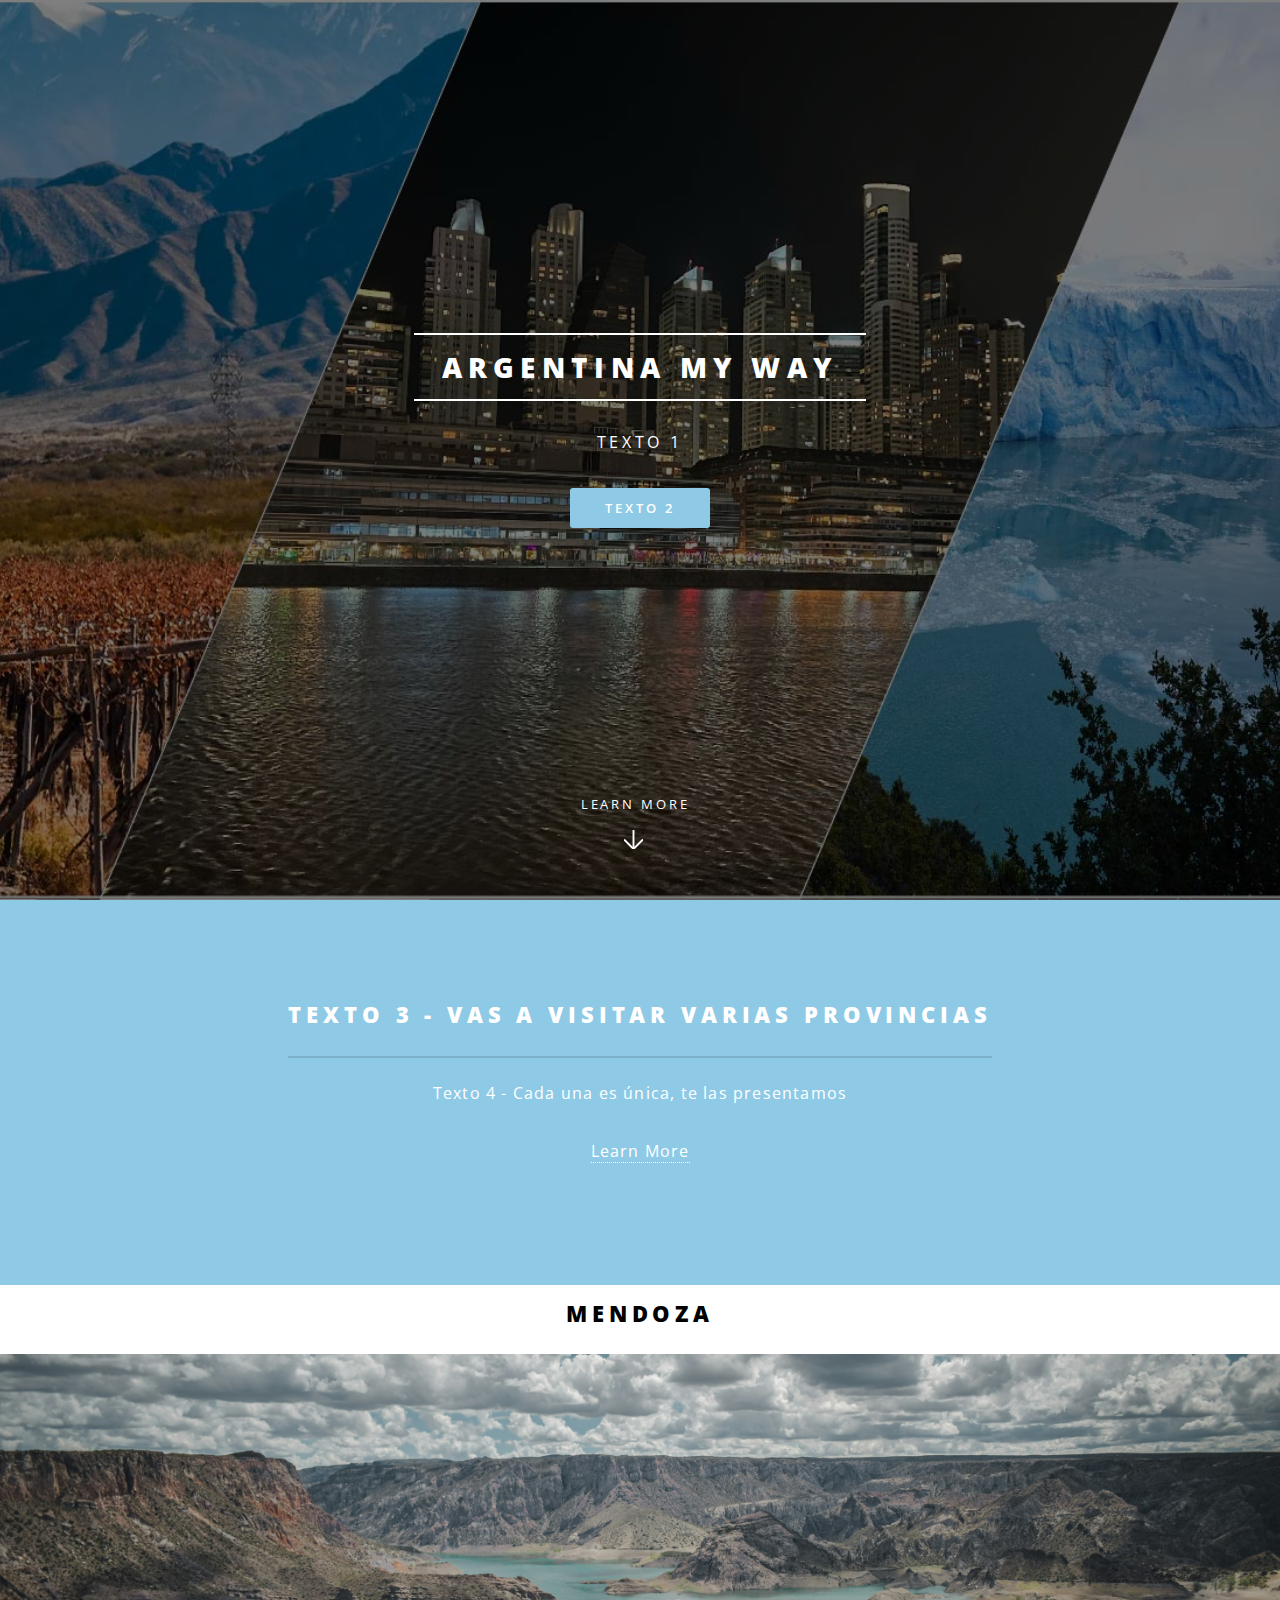
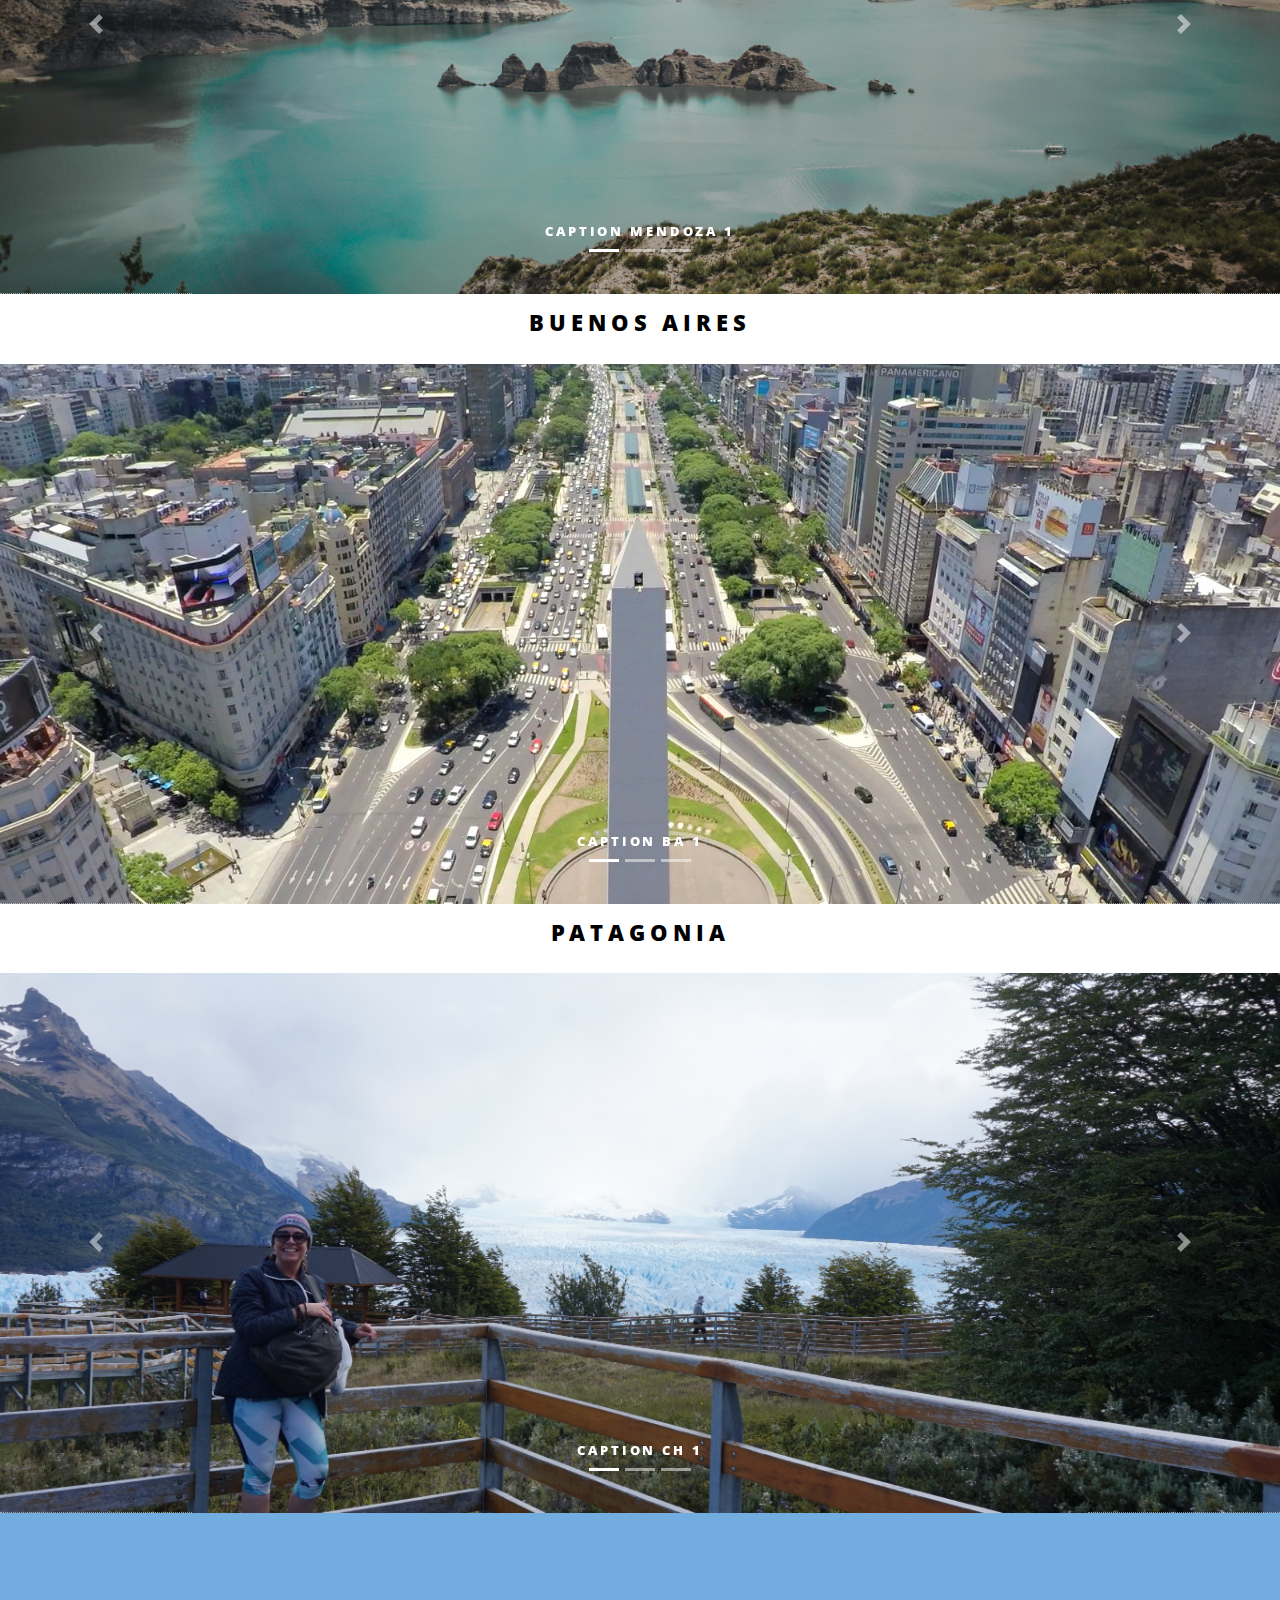
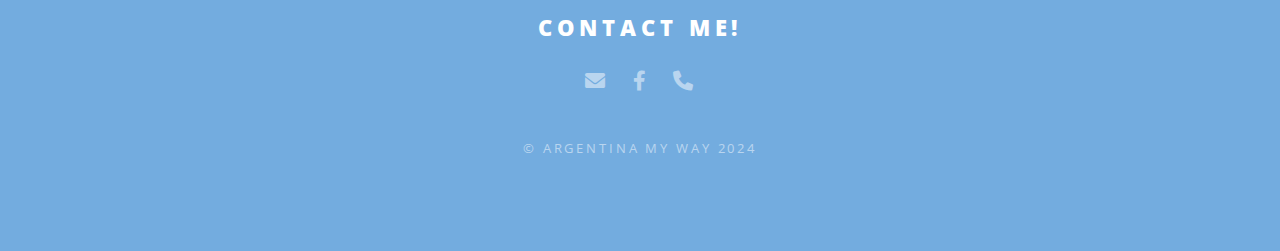
==== commit de9f77ab: "Patagonia" ====
--- a/op1.html
+++ b/op1.html
@@ -59,19 +59,19 @@
 					</ol>
 					<div class="carousel-inner">
 						<div class="carousel-item active">
-							<img class="d-block w-100 cover" src="/images/mz1.jpg" alt="First slide">
+							<img class="d-block w-100 cover" src="./images/mz1.jpg" alt="First slide">
 							<div class="carousel-caption d-none d-md-block">
 								<h5>Caption Mendoza 1</h5>
 							</div>
 						</div>
 						<div class="carousel-item">
-							<img class="d-block w-100 cover" src="/images/mz2.jpg" alt="Second slide">
+							<img class="d-block w-100 cover" src="./images/mz2.jpg" alt="Second slide">
 							<div class="carousel-caption d-none d-md-block">
 								<h5>Caption Mendoza 2</h5>
 							</div>
 						</div>
 						<div class="carousel-item">
-							<img class="d-block w-100 cover" src="/images/mz3.jpg" alt="Third slide">
+							<img class="d-block w-100 cover" src="./images/mz3.jpg" alt="Third slide">
 							<div class="carousel-caption d-none d-md-block">
 								<h5>Caption Mendoza 3</h5>
 							</div>
@@ -100,19 +100,19 @@
 					</ol>
 					<div class="carousel-inner">
 						<div class="carousel-item active">
-							<img class="d-block w-100 cover" src="/images/bsas1.jpg" alt="First slide">
+							<img class="d-block w-100 cover" src="./images/bsas1.jpg" alt="First slide">
 							<div class="carousel-caption d-none d-md-block">
 								<h5>Caption BA 1</h5>
 							</div>
 						</div>
 						<div class="carousel-item">
-							<img class="d-block w-100 cover" src="/images/bsas2.jpg" alt="Second slide">
+							<img class="d-block w-100 cover" src="./images/bsas2.jpg" alt="Second slide">
 							<div class="carousel-caption d-none d-md-block">
 								<h5>Caption BA 2</h5>
 							</div>
 						</div>
 						<div class="carousel-item">
-							<img class="d-block w-100 cover" src="/images/bsas3.jpg" alt="Third slide">
+							<img class="d-block w-100 cover" src="./images/bsas3.jpg" alt="Third slide">
 							<div class="carousel-caption d-none d-md-block">
 								<h5>Caption BA 3</h5>
 							</div>
@@ -130,7 +130,7 @@
 
 			</div>
 			<div class="separador">
-				<h2 class="subhead">Chalten</h2>
+				<h2 class="subhead">Patagonia</h2>
 			</div>
 			<div class="slider">
 				<div id="carouselExampleIndicators3" class="carousel slide" class="" data-ride="carousel">
@@ -141,19 +141,19 @@
 					</ol>
 					<div class="carousel-inner">
 						<div class="carousel-item active">
-							<img class="d-block w-100 cover" src="/images/ch1.jpg" alt="First slide">
+							<img class="d-block w-100 cover" src="./images/ch1.jpg" alt="First slide">
 							<div class="carousel-caption d-none d-md-block">
 								<h5>Caption CH 1</h5>
 							</div>
 						</div>
 						<div class="carousel-item">
-							<img class="d-block w-100 cover" src="/images/ch2.jpg" alt="Second slide">
+							<img class="d-block w-100 cover" src="./images/ch2.jpg" alt="Second slide">
 							<div class="carousel-caption d-none d-md-block">
 								<h5>Caption CH 2</h5>
 							</div>
 						</div>
 						<div class="carousel-item">
-							<img class="d-block w-100 cover" src="/images/ch3.jpg" alt="Third slide">
+							<img class="d-block w-100 cover" src="./images/ch3.jpg" alt="Third slide">
 							<div class="carousel-caption d-none d-md-block">
 								<h5>Caption CH 3</h5>
 							</div>
--- a/assets/css/main.css
+++ b/assets/css/main.css
@@ -4025,7 +4025,3 @@
 .contain{
 	object-fit: contain;
 }
-.carousel-control-prev-icon,
-.carousel-control-next-icon {
-	background-color: black; /* Change to your desired color */
-}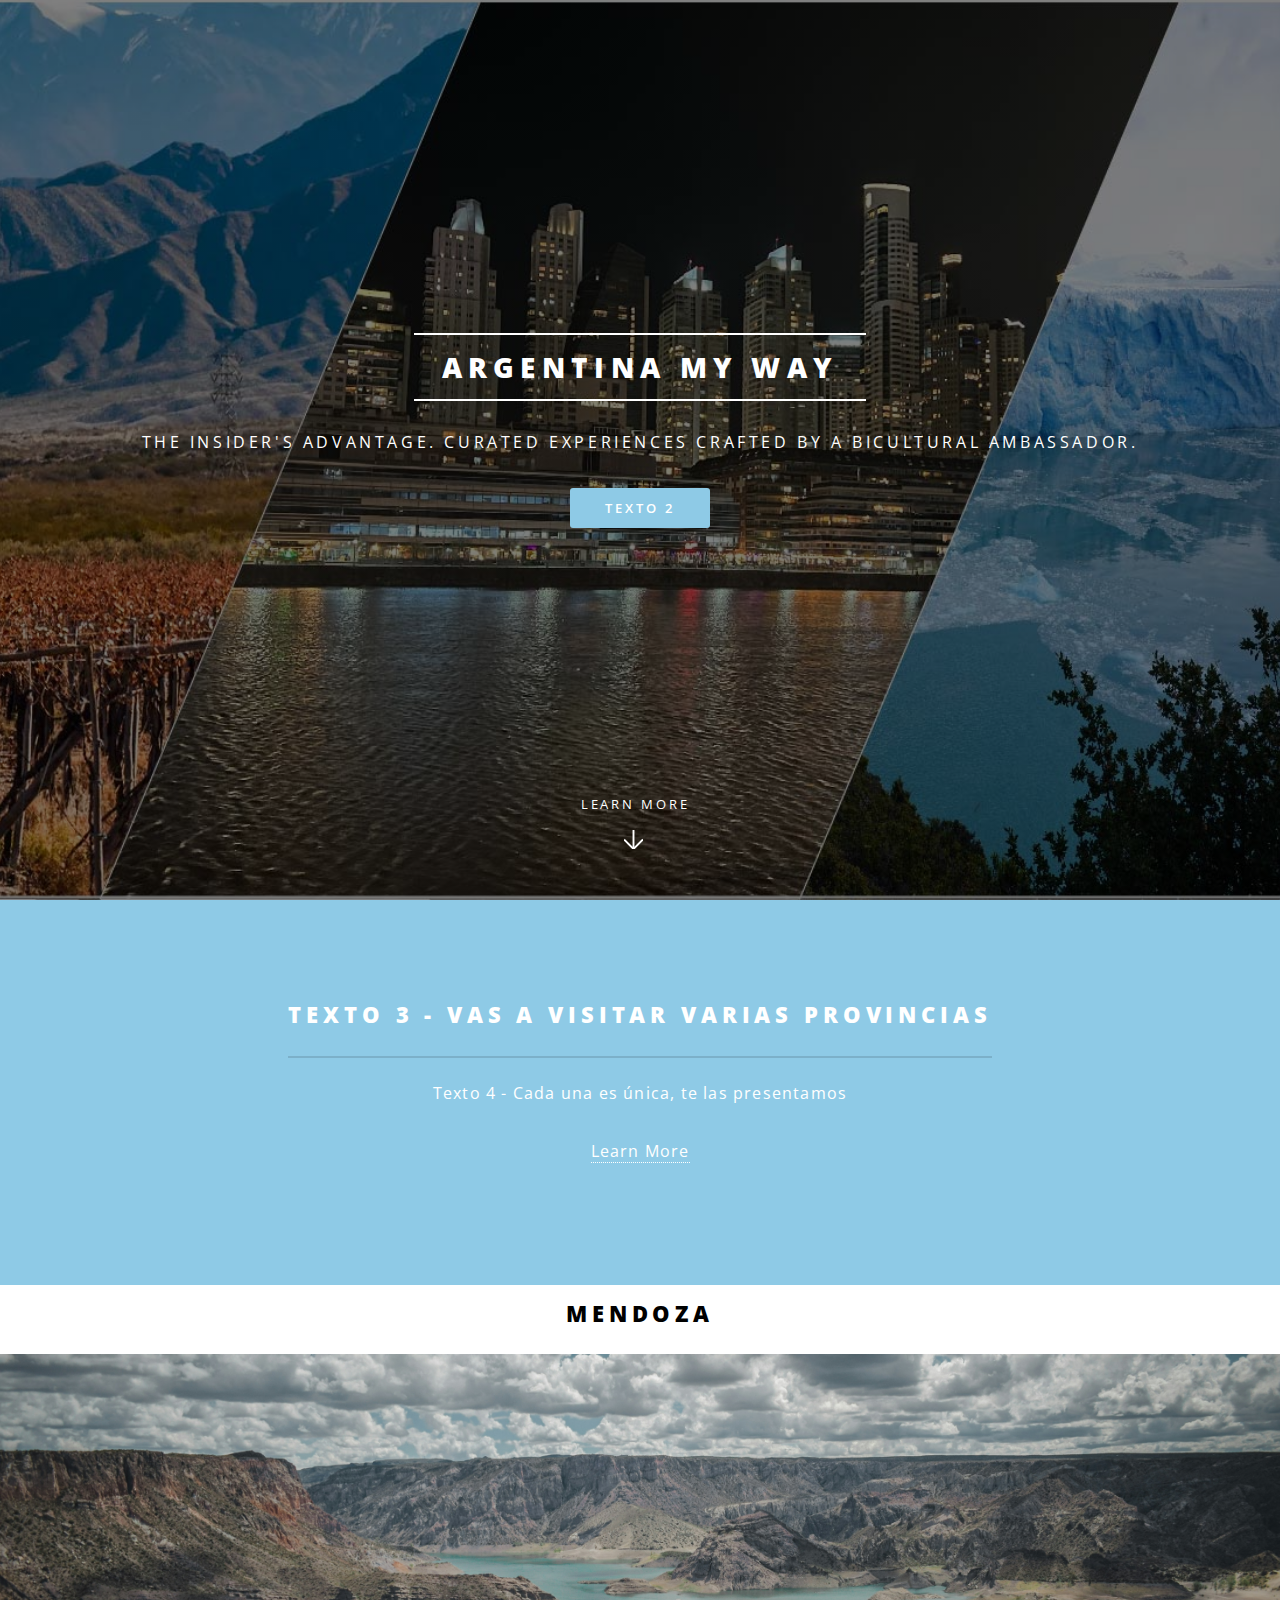
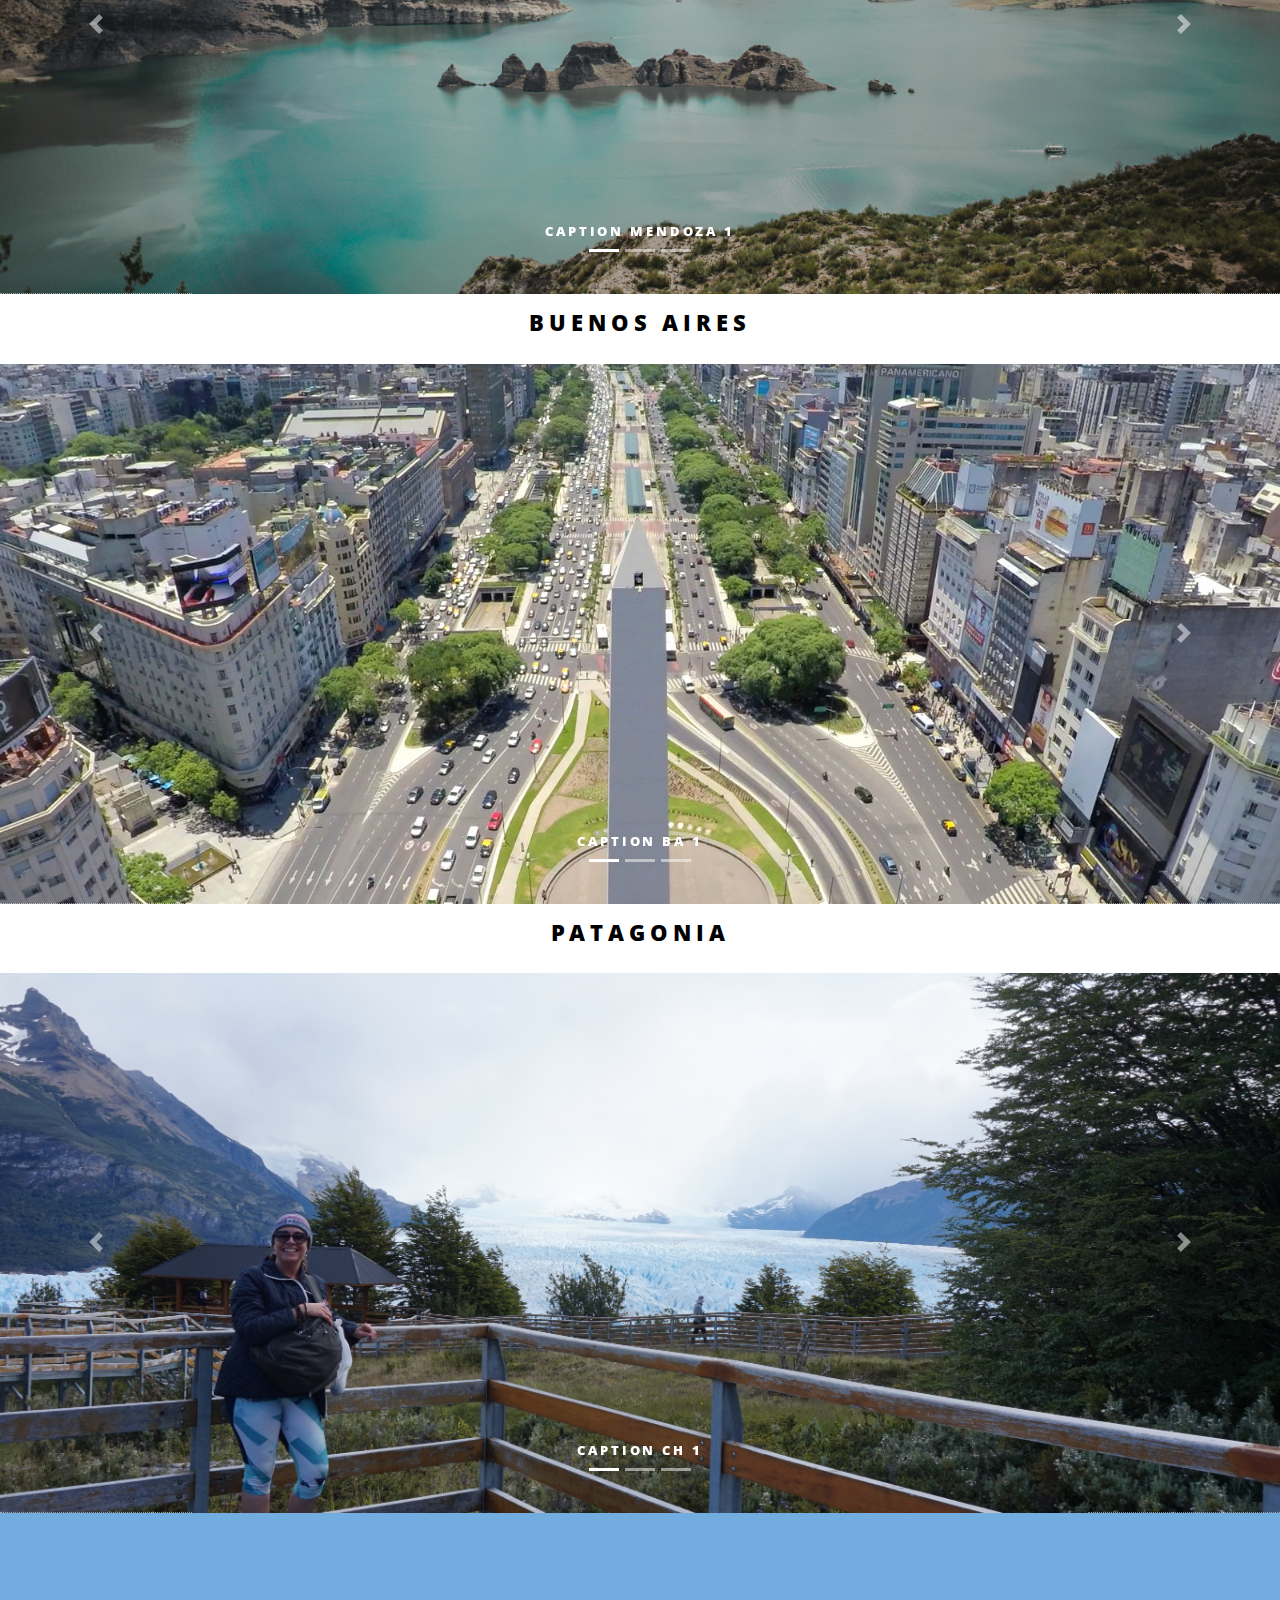
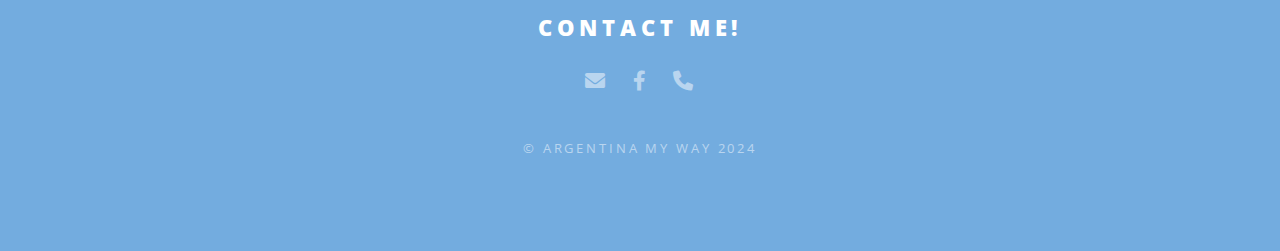
==== commit a9db04ec: "text change" ====
--- a/op1.html
+++ b/op1.html
@@ -22,7 +22,7 @@
 				<section id="banner">
 					<div class="inner">
 						<h2>Argentina My Way</h2>
-						<p> Texto 1</p>
+						<p> The insider's Advantage. Curated experiences crafted by a bicultural ambassador.</p>
 						<ul class="actions special">
 							<li><a href="#" class="button primary">Texto 2</a></li>
 						</ul>
